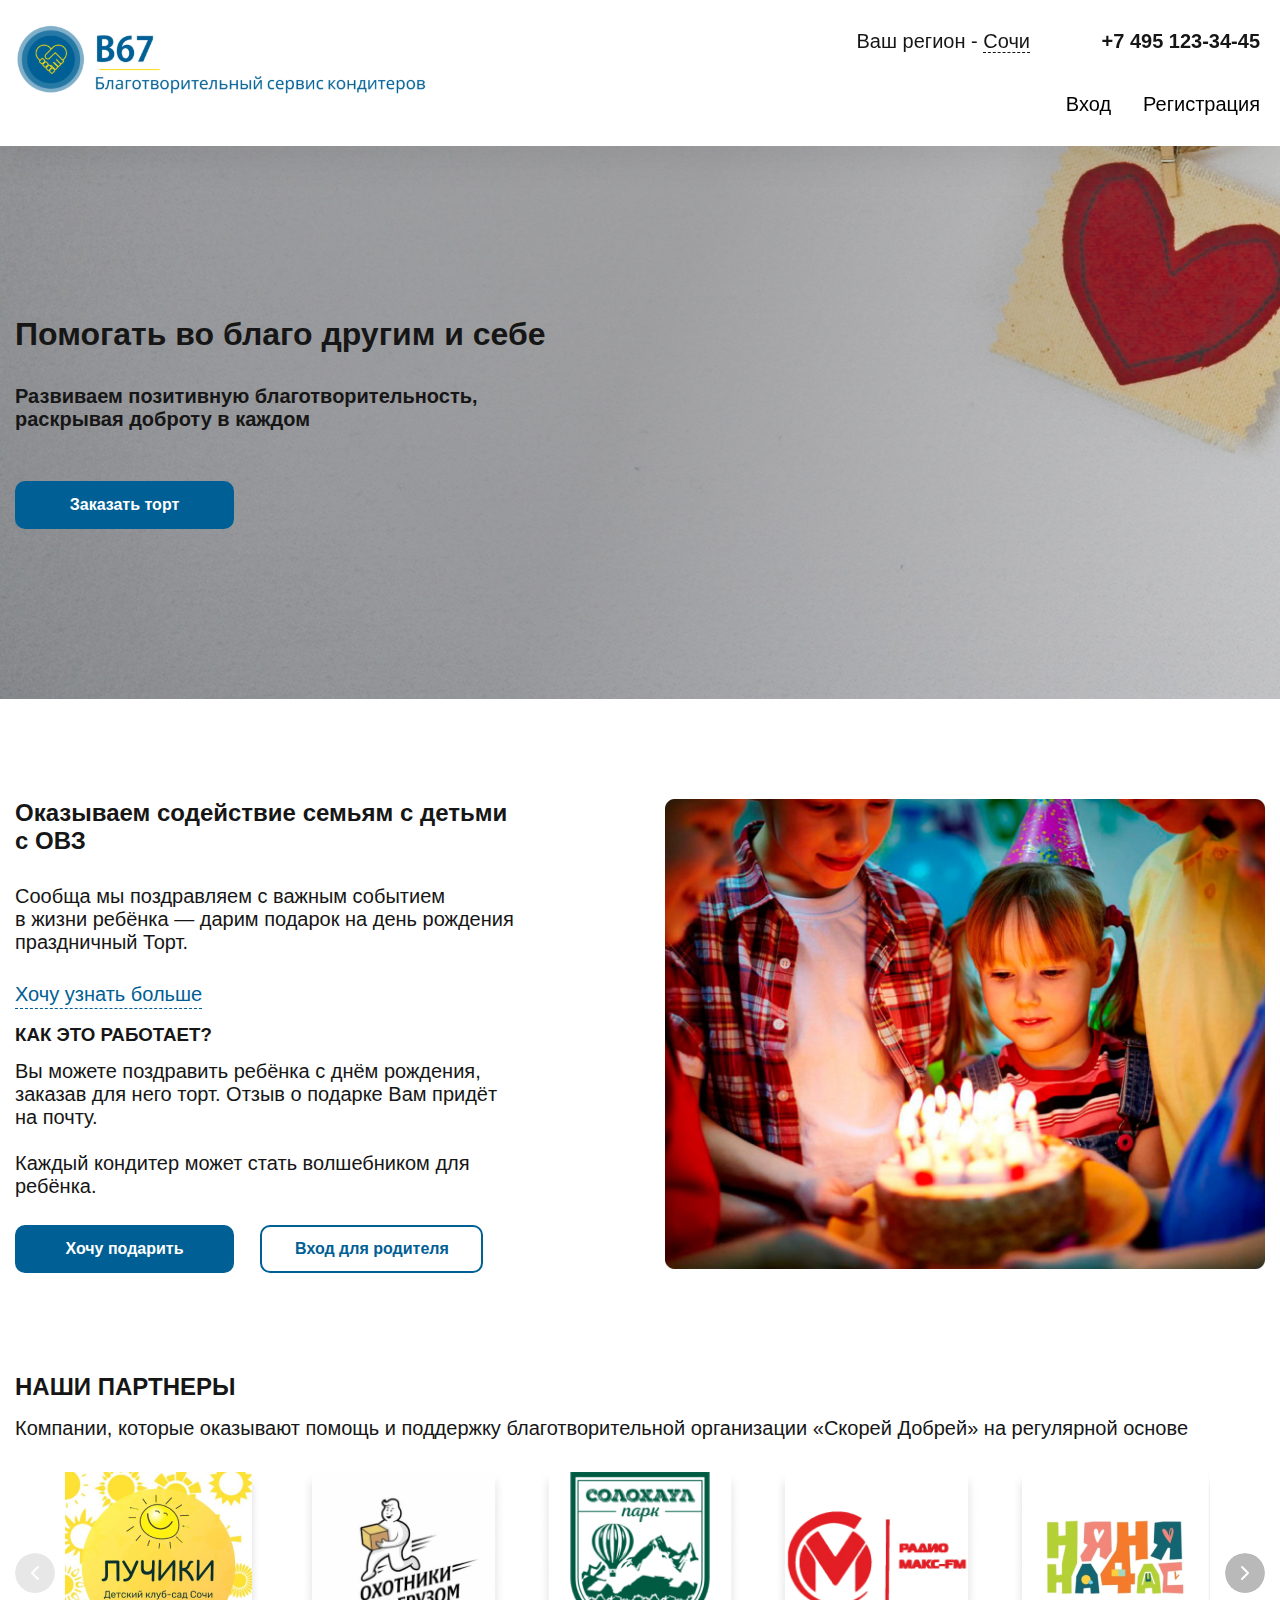
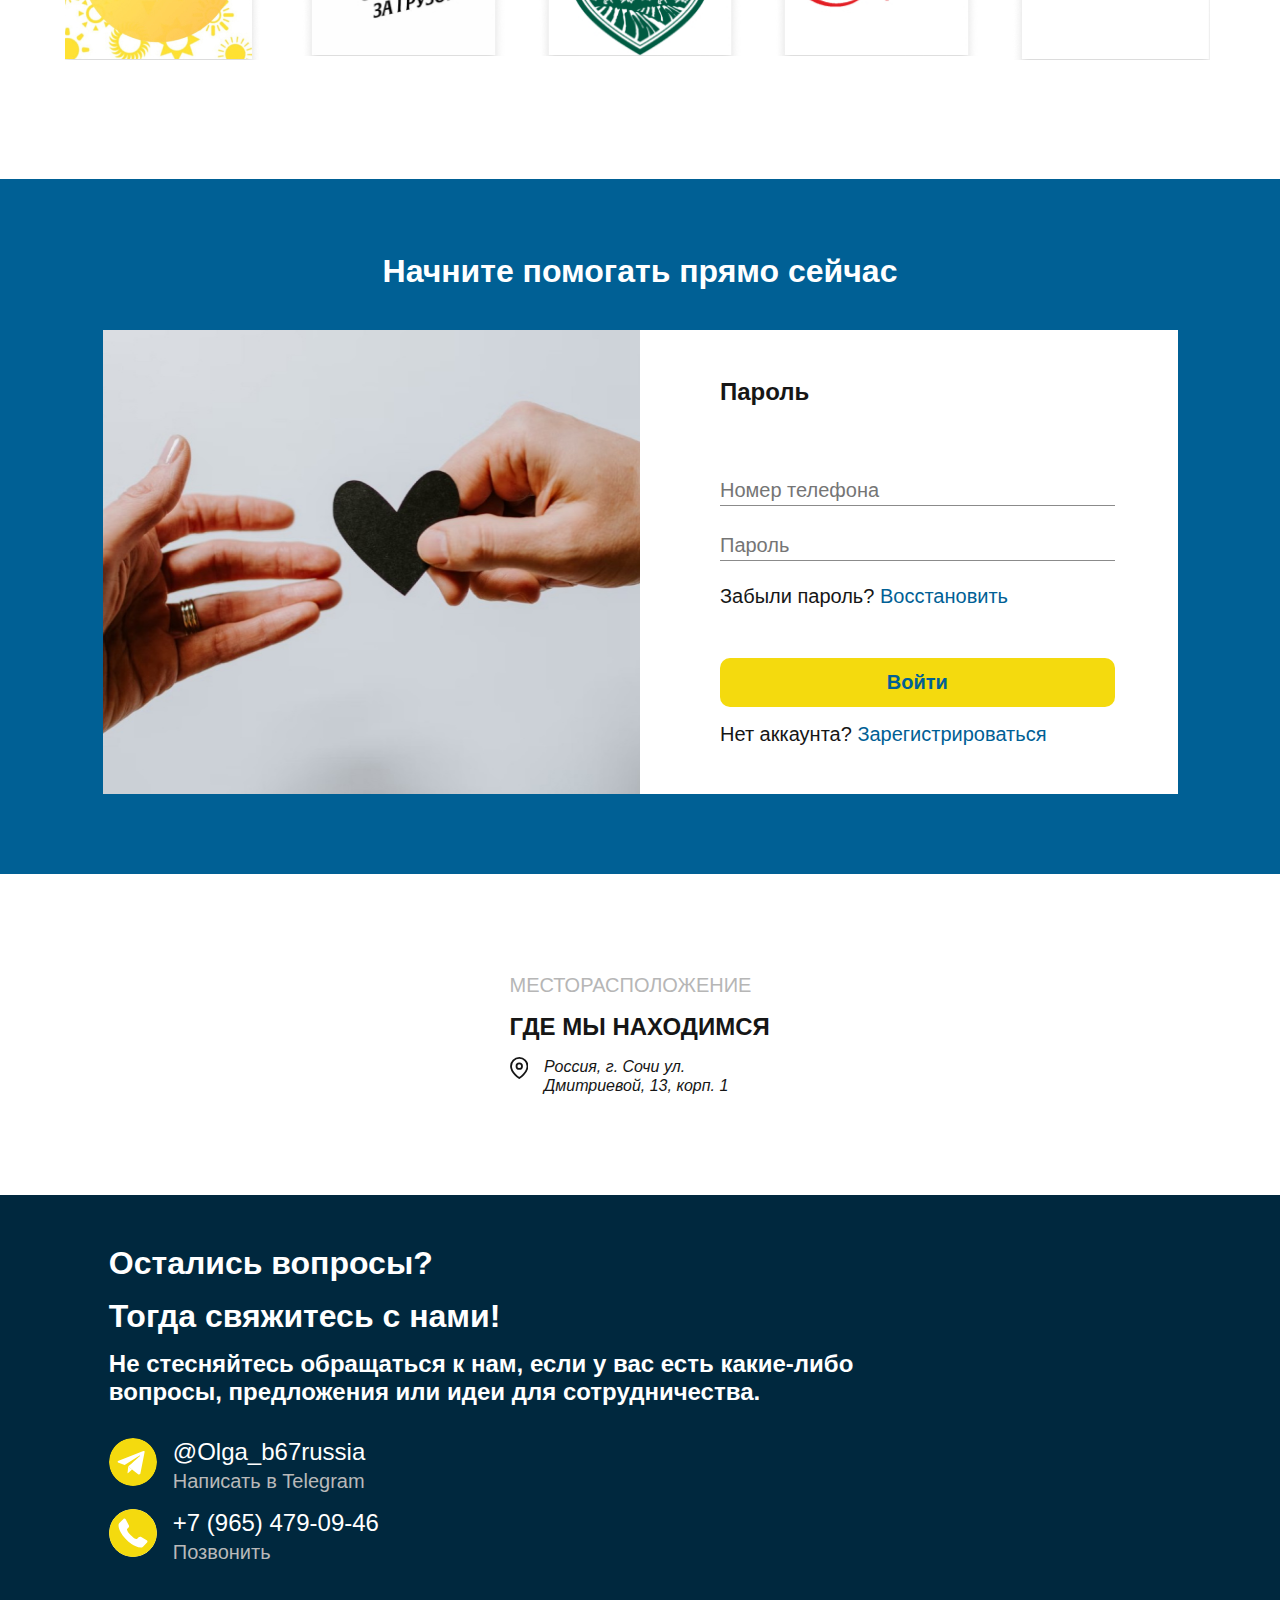
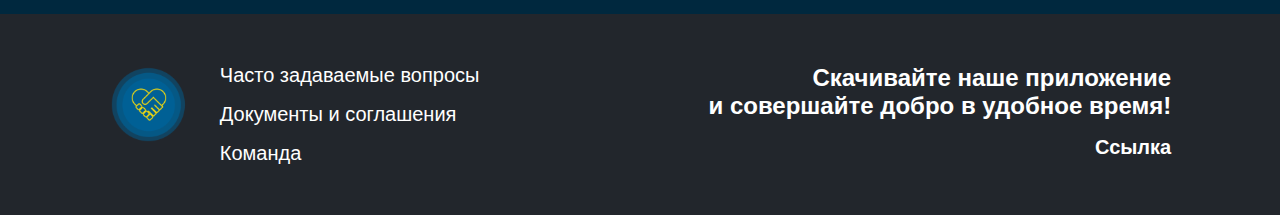
==== index.html @ f4bd29e3 "add" ====
<!DOCTYPE html>
<html lang="ru">

<head>
    <meta charset="UTF-8">
    <meta http-equiv="X-UA-Compatible" content="IE=edge">
    <meta name="viewport" content="width=device-width, initial-scale=1.0">
    <title>Благотворительный сервис кондитеров</title>
    <link rel="stylesheet" href="css/normalize.css">
    <link rel="stylesheet" href="libs/swiper-bundle.min.css">
    <link rel="stylesheet" href="css/style.css">
</head>

<body>
    <header class="header">
        <div class="container header__container">
            <a href="#" class="header__logo">
                <img src="img/Logo.svg" alt="" class="logo-img">
            </a>
            <div class="header__menu">
                <div class="header__info">
                    <button class="header__btn-region btn-reset header-btn-style">Ваш регион - <span
                            class="header__btn-region_sochi">Сочи</span></button>
                    <a href="tel:+74951233445" class="header__tel header-btn-style">+7 495 123-34-45</a>
                </div>
                <div class="header__regist">
                    <button class="header__btn-entrance btn-reset header-btn-style">Вход</button>
                    <button class="header__btn-regist btn-reset header-btn-style">Регистрация</button>
                </div>
            </div>
        </div>
    </header>
    <main class="main">
        <section class="hero">
            <div class="container hero__container">
                <h1 class="visually-hidden">Благотворительный сервис кондитеров</h1>
                <h2 class="hero__title">Помогать во&nbsp;благо другим и&nbsp;себе</h2>
                <p class="hero__descr">Развиваем позитивную благотворительность,
                    раскрывая доброту в&nbsp;каждом</p>
                <button class="hero__btn btn-reset">Заказать торт</button>
            </div>
        </section>
        <section class="project">
            <div class="container project__container">
                <div class="project__info">
                    <h2 class="project__title">
                        Оказываем содействие семьям с&nbsp;детьми с&nbsp;ОВЗ
                    </h2>
                    <p class="project__descr">Сообща мы&nbsp;поздравляем с&nbsp;важным событием
                        в&nbsp;жизни ребёнка&nbsp;&mdash; дарим подарок на&nbsp;день рождения
                        праздничный Торт.</p>
                    <a href="#" class="project__link">Хочу узнать больше</a>
                    <h3 class="project__subtitle">
                        КАК ЭТО РАБОТАЕТ?
                    </h3>
                    <p class="project__descr">Вы&nbsp;можете поздравить ребёнка с&nbsp;днём рождения,
                        заказав для него торт. Отзыв о&nbsp;подарке Вам придёт
                        на&nbsp;почту.<br> <br>
                        Каждый кондитер может стать волшебником
                        для ребёнка.</p>
                    <div class="project__btn">
                        <button class="project__btn-gift btn-reset">
                            Хочу подарить
                        </button>
                        <button class="project__btn-entrance btn-reset">
                            Вход для родителя
                        </button>
                    </div>
                </div>

                <div class="project__img">
                    <img src="img/project-img.jpg" alt="" class="project-img">
                </div>
            </div>
        </section>
        <section class="partners">
            <div class="container">
                <h2 class="partners__title">НАШИ ПАРТНЕРЫ</h2>
                <p class="partners__descr">Компании, которые оказывают помощь и&nbsp;поддержку благотворительной
                    организации &laquo;Скорей Добрей&raquo; на&nbsp;регулярной основе</p>
                <div class="partners-sliders">
                    <button class="partners-sliders__button-prev swiper-button-prev svg-btn-style btn-reset">
                        <svg class="partners-btn-svg" width="40" height="40" viewBox="0 0 40 40" fill="none"
                            xmlns="http://www.w3.org/2000/svg">
                            <circle cx="20" cy="20" r="20" fill="#B9B9B9" />
                            <path d="M23 26L17 20L23 14" stroke="white" stroke-width="2" stroke-linecap="round"
                                stroke-linejoin="round" />
                        </svg>
                    </button>
                    <button class="partners-sliders__button-next swiper-button-next svg-btn-style btn-reset">
                        <svg class="partners-btn-svg" width="40" height="40" viewBox="0 0 40 40" fill="none"
                            xmlns="http://www.w3.org/2000/svg">
                            <circle r="20" transform="matrix(-1 0 0 1 20 20)" fill="#B9B9B9" />
                            <path d="M17 26L23 20L17 14" fill="#B9B9B9" />
                            <path d="M17 26L23 20L17 14" stroke="white" stroke-width="2" stroke-linecap="round"
                                stroke-linejoin="round" />
                        </svg>
                    </button>


                    <div class="partners-swiper-container swiper-container">
                        <div class="partners__swipir-wrapper swiper-wrapper">
                            <a href="#" class="partners-swiper-slide swiper-slide">
                                <img src="img/partners-img-1.jpg" alt="Логотип"
                                    class="partners-swiper-slide__img">
                            </a>
                            <a href="#" class="partners-swiper-slide swiper-slide">
                                <img src="img/partners-img-2.jpg" alt="Логотип"
                                    class="partners-swiper-slide__img">
                            </a>
                            <a href="#" class="partners-swiper-slide swiper-slide">
                                <img src="img/partners-img-3.jpg" alt="Логотип"
                                    class="partners-swiper-slide__img">
                            </a>
                            <a href="#" class="partners-swiper-slide swiper-slide">
                                <img src="img/partners-img-4.jpg" alt="Логотип"
                                    class="partners-swiper-slide__img">
                            </a>
                            <a href="#" class="partners-swiper-slide swiper-slide">
                                <img src="img/partners-img-5.jpg" alt="Логотип"
                                    class="partners-swiper-slide__img">
                            </a>
                            <a href="#" class="partners-swiper-slide swiper-slide">
                                <img src="img/partners-img-6.jpg" alt="Логотип"
                                    class="partners-swiper-slide__img">
                            </a>
                            <a href="#" class="partners-swiper-slide swiper-slide">
                                <img src="img/partners-img-7.jpg" alt="Логотип"
                                    class="partners-swiper-slide__img">
                            </a>
                            <a href="#" class="partners-swiper-slide swiper-slide">
                                <img src="img/partners-img-8.jpg" alt="Логотип"
                                    class="partners-swiper-slide__img">
                            </a>
                            <a href="#" class="partners-swiper-slide swiper-slide">
                                <img src="img/partners-img-9.jpg" alt="Логотип"
                                    class="partners-swiper-slide__img">
                            </a>
                            <a href="#" class="partners-swiper-slide swiper-slide">
                                <img src="img/partners-img-10.jpg" alt="Логотип"
                                    class="partners-swiper-slide__img">
                            </a>
                            <a href="#" class="partners-swiper-slide swiper-slide">
                                <img src="img/partners-img-11.jpg" alt="Логотип"
                                    class="partners-swiper-slide__img">
                            </a>
                            <a href="#" class="partners-swiper-slide swiper-slide">
                                <img src="img/partners-img-12.jpg" alt="Логотип"
                                    class="partners-swiper-slide__img">
                            </a>
                            <a href="#" class="partners-swiper-slide swiper-slide">
                                <img src="img/partners-img-13.jpg" alt="Логотип"
                                    class="partners-swiper-slide__img">
                            </a>

                        </div>
                    </div>
                </div>
            </div>


        </section>
        <section class="entry-form">
            <div class="container entry-form__container">
                <h2 class="entry-form__title">
                    Начните помогать прямо сейчас
                </h2>
                <div class="entry-form__content">
                    <div class="entry-form__left">
                        <img src="img/entry-form-img.jpg" alt="" class="entry-form__img">
                    </div>
                    <div class="entry-form__right">
                        <div class="entry-form__right-content">
                            <h3 class="entry-form__subtitle">Пароль</h3>
                            <form action="" class="entry-form__regist">
                                <label class="entry-form__label">
                                    <input class="input-tel input-style" type="tel" name="phone"
                                        placeholder="Номер телефона">
                                </label>
                                <label class="entry-form__label">
                                    <input class="input-password input-style" type="password" name="password"
                                        placeholder="Пароль">
                                </label>
                            </form>
                            <div class="recover-password">Забыли пароль?
                                <a href="#" class="recover-password__link">Восстановить</a>
                            </div>
                            <button class="entry-form__btn btn-reset">Войти</button>
                            <div class="register-account">
                                Нет аккаунта? <a href="" class="register-account__link">Зарегистрироваться</a>
                            </div>
                        </div>
                    </div>

                </div>
            </div>
        </section>
        <section class="location">
            <div class="container">
                <div class="location__content">
                    <span class="location__subtitle">МЕСТОРАСПОЛОЖЕНИЕ</span>
                    <h2 class="location__title">
                        ГДЕ МЫ НАХОДИМСЯ
                    </h2>
                    <div class="location__descr flex">
                        <svg class="location__svg" width="20" height="24" viewBox="0 0 20 24" fill="none"
                            xmlns="http://www.w3.org/2000/svg">
                            <path
                                d="M19 10C19 17 10 23 10 23C10 23 1 17 1 10C1 7.61305 1.94821 5.32387 3.63604 3.63604C5.32387 1.94821 7.61305 1 10 1C12.3869 1 14.6761 1.94821 16.364 3.63604C18.0518 5.32387 19 7.61305 19 10Z"
                                stroke="#161616" stroke-width="2" stroke-linecap="round" stroke-linejoin="round" />
                            <path
                                d="M10 13C11.6569 13 13 11.6569 13 10C13 8.34315 11.6569 7 10 7C8.34315 7 7 8.34315 7 10C7 11.6569 8.34315 13 10 13Z"
                                stroke="#161616" stroke-width="2" stroke-linecap="round" stroke-linejoin="round" />
                        </svg>
                        <address class="location__address">
                            Россия, г. Сочи ул. Дмитриевой, 13, корп.&nbsp;1
                        </address>
                    </div>
                </div>
            </div>
        </section>

        <section class="faq">
            <div class="container faq__container">
                <div class="faq__top">
                    <h2 class="faq__title">Остались вопросы?</h2>
                    <h3 class="faq__subtitle">Тогда свяжитесь с нами!</h3>
                    <p class="faq__descr">
                        Не&nbsp;стесняйтесь обращаться к&nbsp;нам, если у&nbsp;вас есть какие-либо вопросы,
                        предложения или идеи для сотрудничества.
                    </p>
                    <div class="faq__messengers flex">
                        <a href="https://t.me/Olga_b67russia" class="faq__telegramm flex" target="_blank">
                            <span class="faq__telegramm-icon">
                                <svg width="48" height="48" viewBox="0 0 48 48" fill="none"
                                    xmlns="http://www.w3.org/2000/svg">
                                    <path
                                        d="M24 0C10.7451 0 0 10.7451 0 24C0 37.2549 10.7451 48 24 48C37.2549 48 48 37.2549 48 24C48 10.7451 37.2549 0 24 0Z"
                                        fill="#F4DA0E" />
                                    <path d="M35.6782 13.806L31.3914 35.419C31.3914 35.419 30.792 36.9179 29.1433 36.1984L19.2511 28.6144L15.6541 26.8759L9.59902 24.8374C9.59902
                                 24.8374 8.66977 24.5078 8.57977 23.7884C8.48977 23.0689 9.62902 22.6793 9.62902 22.6793L33.6995 13.2368C33.6995 13.2368 35.678 12.3675 35.678 
                                 13.8064" fill="white" />
                                    <path
                                        d="M18.4909 35.1755C18.4909 35.1755 18.2022 35.1485 17.8422 34.0092C17.4827 32.8701 15.6541 26.875 15.6541 26.875L30.1924 
                                17.6425C30.1924 17.6425 31.0319 17.1329 31.0019 17.6425C31.0019 17.6425 31.1517 17.7325 30.7019 18.1521C30.2524 18.572 19.2812 28.4339 19.2812 28.4339"
                                        fill="#F4DA0E" />
                                    <path
                                        d="M23.0438 31.5211L19.1312 35.0885C19.1312 35.0885 18.8252 35.3206 18.4907 35.1751L19.24 28.5488"
                                        fill="white" />
                                </svg>

                            </span>
                            <span class="faq__telegramm-info">
                                <span class="faq__telegramm-name">@Olga_b67russia</span>
                                <span class="faq__telegramm-write">Написать в Telegram</span>
                            </span>
                        </a>
                        <a href="tel:+79654790946" class="faq__phone flex">
                            <span class="faq__phone-icon">
                                <svg width="48" height="48" viewBox="0 0 48 48" fill="none"
                                    xmlns="http://www.w3.org/2000/svg">
                                    <circle cx="24" cy="24" r="24" fill="white" />
                                    <path
                                        d="M24 0C10.7452 0 0 10.7452 0 24C0 37.2548 10.7452 48 24 48C37.2548 48 48 37.2548 48 24C48 10.7452 37.2548 0 24 0ZM15.375
                                 9.5332C15.8695 9.50404 16.3164 9.7996 16.6553 10.3242L19.9365 16.5468C20.282 17.2842 20.0857 18.0737 19.5703 18.6006L18.0674 
                                 20.1035C17.9746 20.2306 17.9136 20.3738 17.9121 20.5312C18.4885 22.7622 20.2368 24.8201 21.7794 26.2353C23.3218 27.6505 24.9797 29.5666
                                  27.1318 30.0205C27.3978 30.0947 27.7237 30.1213 27.9141 29.9444L29.6602 28.166C30.2629 27.7092 31.1348 27.4878 31.7783 27.8614H31.8076L37.7284
                                   31.3565C38.5976 31.9012 38.6876 32.9542 38.0654 33.5948L33.9873 37.6406C33.3851 38.2582 32.585 38.4659 31.8077 38.4668C28.3698 38.3638 25.1214
                                    36.6764 22.4532 34.9424C18.0736 31.7563 14.0563 27.8046 11.5342 23.0303C10.5669 21.0283 9.43064 18.4739 9.53908 16.2393C9.54876 15.3987 9.7762
                                     14.5751 10.3682 14.0333L14.4463 9.95516C14.764 9.68484 15.0783 9.55072 15.375 9.5332Z"
                                        fill="#F4DA0E" />
                                </svg>

                            </span>
                            <span class="faq__phone-info">
                                <span class="faq__phone-number">+7 (965) 479-09-46</span>
                                <span class="faq__phone-call">Позвонить</span>
                            </span>
                        </a>
                    </div>
                </div>
            </div>
        </section>
    </main>
    <footer class="footer">
        <div class="container footer__container">
            <a href="#" class="footer__logo" tabindex="-1">
                <img src="img/footer-logo.svg" alt="" class="footer-logo">
            </a>
            <div class="footer__info">
                <a href="" class="footer__info-link">Часто задаваемые вопросы</a>
                <a href="" class="footer__info-link">Документы и&nbsp;соглашения</a>
                <a href="" class="footer__info-link">Команда</a>
            </div>
            <div class="application">
                <span class="application__text">Скачивайте наше приложение
                    и&nbsp;совершайте добро в&nbsp;удобное время!</span>
                <a href="help-child.html" class="application__link">Ссылка</a>
            </div>
        </div>
        
    </footer>


    <script src="libs/swiper-bundle.min.js"></script>
    <script src="libs/inputmask.min.js"></script>
    <script src="script.js"></script>
</body>

</html>
---- css/style.css ----
* {
    box-sizing: border-box;
}

*,
*::before,
*::after {
    box-sizing: inherit;
}

a {
    color: inherit;
    text-decoration: none;
}

img {
    max-width: 100%;
}

* {
    margin: 0;
    padding: 0;
}

.btn-reset {
    outline: none;
    padding: 0;
    border: none;
    background-color: transparent;
    cursor: pointer;
}

.list-reset {
    list-style: none;
    padding: 0;
    margin: 0;
}

.container {
    max-width: 1310px;
    padding: 0 15px;
    margin: 0 auto;
}

.flex {
    display: flex;
}

@font-face {
    font-family: "RobotoRegular";
    src: local("Roboto-Regular"), url(../fonts/Roboto-Regular.woff) format("woff");
    font-weight: 400;
    font-style: normal;
    font-display: swap;
}

@font-face {
    font-family: "RobotoBold";
    src: local("Roboto-Bold"), url(../fonts/Roboto-Bold.woff) format("woff");
    font-weight: 700;
    font-style: normal;
    font-display: swap;
}

body {
    font-family: "Roboto", sans-serif;
    font-weight: 400;
    
}

/* header */
.header {
    width: 100%;
    position: fixed;
    background-color: #fff;
    z-index: 2;
    box-shadow: 0px 4px 40px rgba(22, 22, 22, 0.1);
}

.header__container {
    
    display: flex;
    justify-content: space-between;
    padding-top: 25px;
    padding-bottom: 25px;
    
}

.header__menu {
    color: #161616;
    font-weight: 400;
    font-size: 20px
}

.header__btn-region {
    color: #161616;
    margin-right: 56px;
}

.header-btn-style {
    border-radius: 10px;
    padding: 5px;
    transition: color .2s ease-in, background-color .2s ease-in;
}

.header-btn-style:focus-visible {
    color: #006095;
    outline: 1px solid #006095;
    outline-offset: 3px;
}

.header-btn-style:hover {
    color: #006095;
}

.header-btn-style:active {
    background-color: #006095;
    color: #fff;
}

.header__btn-region_sochi {
    border-bottom: 1px dashed #161616;
}

.header__info {
    margin-bottom: 30px;
}

.header__tel {
    color: #161616;
    font-weight: 700;
    
}

.header__regist {
    display: flex;
    justify-content: end;
}

.header__btn-entrance {
    margin-right: 22px;
}

/* hero */
.hero {
    background-image: url(../img/hero-img.jpg);
    background-repeat: no-repeat;
    background-size: cover;
    padding-top: 146px;
}

.visually-hidden {
    position: absolute;
    clip: rect(0 0 0 0);
    padding: 0;
    border: 0;
    height: 1px;
    width: 1px;
    overflow: hidden;
}

.hero__container {
    padding-top: 170px;
    padding-bottom: 170px;
    color: #fff;
}

.hero__title {
    font-weight: 700;
    font-size: 32px;
    color: #161616;
    margin-bottom: 32px;
}

.hero__descr {
    max-width: 465px;
    font-weight: 700;
    font-size: 20px;
    line-height: 23px;
    color: #161616;
    margin-bottom: 50px;
}

.hero__btn {
    color: inherit;
    font-weight: 700;
    font-size: 16px;
    background: #006095;
    border-radius: 10px;
    width: 219px;
    padding: 15px 0;
    transition: background-color .2s ease-in, border .2s ease-in, color .2s ease-in;
}

.hero__btn:focus-visible {
    border: 2px solid #fff;
}

.hero__btn:hover {
    background-color: #00283E;
}

.hero__btn:active {
    background-color: #fff;
    color: #006095;
}

/* project */
.project__container {
    display: flex;
    justify-content: space-between;
    padding-top: 100px;
    padding-bottom: 100px;
}

.project__info {
    width: 45%;
    display: flex;
    flex-direction: column;
    align-items: flex-start;
    justify-content: space-between;
    color: #161616;
}

.project__title {   
    font-weight: 700;
    font-size: 24px;
    color: #161616;
    margin-bottom: 16px;
}

.project__descr {
    max-width: 500px;
    font-size: 20px;
    line-height: 23px;
    font-weight: 400;
    color: #161616;
    margin-bottom: 12px;
}

.project__link {
    font-weight: 400;
    font-size: 20px;  
    color: #006095; 
    line-height: 28px;
    border-bottom: 1px dashed #006095;
    outline: none;
    transition: color .2s ease-in, font-size .2s ease-in, background-color .2s ease-in;
}

.project__link:focus-visible {
    border: 1px solid #006095;
}

.project__link:hover {
    font-size: 30px;
}

.project__link:active {
    background-color: #006095;
    color: #fff;
}

.project__btn-gift {
    color: #fff;
    font-weight: 700;
    font-size: 16px;
    background: #006095;
    border-radius: 10px;
    width: 219px;
    padding: 15px 0;
    margin-right: 22px;
    transition: background-color .2s ease-in, outline .2s ease-in, color .2s ease-in, padding .2s ease-in;
}

.project__btn-gift:focus-visible {
    background-color: #fff;
    color: #006095;
    outline: 2px solid #006095;
}

.project__btn-gift:hover {
    background-color: #fff;
    color: #006095;
    padding: 13px 0;
    outline: 2px solid #006095;

}

.project__btn-gift:active {
    background-color: #00283E;
    color: #fff;
}

.project__btn-entrance {
    color: #006095;
    font-size: 16px;
    font-weight: 700;
    border: 2px solid #006095;
    border-radius: 10px;
    width: 219px;
    padding: 13px 0;
    transition: background-color .2s ease-in, color .2s ease-in;
}

.project__btn-entrance:focus-visible {
    background-color: #006095;
    color: #fff;
}

.project__btn-entrance:hover {
    background-color: #006095;
    color: #fff;
}

.project__btn-entrance:active {
    background-color: #00283E;
}

.project__img {
    width: 48%;
    object-fit: cover;
}

/* partners */
.partners__title {
    font-weight: 700;
    font-size: 24px;
    color: #161616;
    margin-bottom: 16px;
}

.partners__descr {
    font-weight: 400;
    font-size: 20px;
    color: #161616;
    margin-bottom: 32px;
}

.partners-sliders {
    position: relative;
    margin-bottom: 100px;
}

.partners-swiper-container {
    margin: 0 auto;
    padding: 0 15px;
    width: 92%;
}

.partners-sliders__button-prev {
    top: 50%;
    left: 0;
    width: 40px;
    height: 40px;
}

.svg-btn-style svg {
    border-radius: 100%;
    transition: border-color .3s ease-in-out, fill .3s ease-in-out;
}

.svg-btn-style:focus-visible {
    border-radius: 100%;
    border: 2px solid #006095;
}

.partners-btn-svg:hover circle,
.partners-btn-svg:hover path {
    fill: #006095;
}

.partners-btn-svg:active circle,
.partners-btn-svg:active path {
    fill: #00283E;
}

.partners-sliders__button-next {
    top: 50%;
    right: 0;
    width: 40px;
    height: 40px;
}

.partners-btn-svg {
    width: 100%;
}

/* entry-form */
.entry-form {
    background-color: #006095;
}

.entry-form__container {
    padding-top: 74px;
    padding-bottom: 80px;
}

.entry-form__title {
    text-align: center;
    font-weight: 700;
    font-size: 32px;
    color: #fff;
    margin-bottom: 40px;
}

.entry-form__content {
    display: flex;
    justify-content: center;
  
}

.entry-form__left {
    width: 43%;
    object-fit: cover;
}

.entry-form__img {
    height: 100%;
}

.entry-form__right {
    width: 43%;
    background-color: #fff;   
}

.entry-form__right-content {
    display: flex;
    flex-direction: column;
    
    justify-content: space-between;
    padding: 48px 63px 48px 80px;
}

.entry-form__subtitle {
    font-weight: 700;
    font-size: 24px;
    color: #161616;
    margin-bottom: 70px;
}

.entry-form__regist {
    display: flex;
    flex-direction: column;
}

.entry-form__label {
    margin-bottom: 24px;
}

.input-style {
    width: 100%;
    border: none;
    outline: none;
    font-weight: 400;
    font-size: 20px;
    line-height: 150%;
    color: #888;
    border-bottom: 1px solid #8B8B8B;
    transition: background-color .2s ease-in;
}

.input-style:focus-visible {
    background-color: #ececec;
}

.input-style:hover {
    background-color: #ececec;
}


.recover-password {
    margin-bottom: 50px;
    font-weight: 400;
    font-size: 20px;
    color: #161616;
    line-height: 23px;
}

.entry-form__btn {
    width: 100%;
    margin-bottom: 16px;
    font-weight: 700;
    font-size: 20px;
    color: #006095;
    background: #F4DA0E;
    border-radius: 10px;
    padding: 13px 0;
    transition: background-color .2s ease-in, outline .2s ease-in, color .2s ease-in;
}

.entry-form__btn:focus-visible {
    outline: 2px solid #006095;
}

.entry-form__btn:hover {
    background-color: #006095;
    color: #fff;
}

.entry-form__btn:active {
    background-color: #00283E;
    color: #fff;
}

.register-account {
    font-weight: 400;
    font-size: 20px;
    color: #161616;
}

.recover-password__link {
    color: #006095;
    outline: none;
    transition: border-bottom 2s ease-in, outline .2s ease-in, color .2s ease-in;
}

.recover-password__link:focus-visible {
    outline: 1px solid #006095;
}

.recover-password__link:hover {
    border-bottom: 1px solid #006095;
    
}

.recover-password__link:active {
    color: #00283E;
    border-bottom: 1px solid #00283E;
}

.register-account__link {
    color: #006095;
    transition: border-bottom .2s ease-in, outline .2s ease-in, color .2s ease-in;
}

.register-account__link:focus-visible {
    outline: 1px solid #006095;
}

.register-account__link:hover {
    border-bottom: 1px solid #006095;
}

.register-account__link:active {
    color: #00283E;
    border-bottom: 1px solid #00283E;
}

/* location */

.location__content {
    max-width: 261px;
    margin: 0 auto;
    padding-top: 100px;
    padding-bottom: 100px;

}

.location__subtitle {
    display: block;
    font-weight: 400;
    font-size: 20px;
    line-height: 23px;    
    color: #B6B6B6;
    margin-bottom: 16px;
    
}

.location__title {
    font-weight: 700;
    font-size: 24px;
    color: #161616;
    margin-bottom: 16px;
}

.location__address {
    font-size: 16px;
    line-height: 19px;
    color: #161616;
}

.location__svg {
    width: 27px;
    height: 22px;
    margin-right: 16px;
}

/* faq */
.faq {
    background: #00283E;
}

.faq__container {
    width: 83%;
    padding-top: 50px;
    padding-bottom: 50px;
    display: flex;
    flex-direction: column;
    color: #fff;
}

.faq__title {
    font-weight: 700;
    font-size: 32px; 
}

.faq__title {
    font-weight: 700;
    font-size: 32px;
    margin-bottom: 16px;
}

.faq__subtitle {
    font-weight: 700;
    font-size: 32px;
    margin-bottom: 16px;
}

.faq__descr {
    max-width: 832px;
    font-weight: 700;
    font-size: 24px;
    line-height: 28px;
    margin-bottom: 32px;
}

.faq__messengers {
    flex-direction: column;
    max-width: 275px;
    
}

.faq__telegramm {
    margin-bottom: 16px;
}

.faq__telegramm svg {
    border-radius: 100%;
}

.faq__telegramm-icon {
    margin-right: 16px;   
}

.faq__telegramm:hover svg {
    opacity: 0.5;
}

.faq__telegramm:active svg {
    border: 2px solid #fff;
}

.faq__phone-icon {
    margin-right: 16px;
}

.faq__telegramm-name {
    display: block;
    font-size: 24px;
    line-height: 28px;
    font-weight: 400;
    margin-bottom: 4px;
}

.faq__telegramm-write {
    font-size: 20px;
    line-height: 23px;
    color: #B9B9B9;
}

.faq__phone svg {
    border-radius: 100%;
}

.faq__phone:hover svg {
    opacity: 0.5;
}

.faq__phone:active svg {
    border: 2px solid #fff;
}

.faq__phone-number {
    display: block;
    font-size: 24px;
    line-height: 28px;
    color: #FFFFFF;
    margin-bottom: 4px;
}

.faq__phone-call {
    font-size: 20px;
    line-height: 23px;
    color: #B9B9B9;
}
/* footer */
.footer {
    background: #22262C;
}

.footer__container {
    width: 83%;
    padding-top: 50px;
    padding-bottom: 50px;
    display: flex;  
    color: #fff;
}

.footer__logo {
    margin-right: 30px;
}

.application {
    max-width: 470px;
    margin-left: auto; 
    text-align: right;
}

.footer__info {
    max-width: 270px;
    font-size: 20px;
}

.footer__info-link {
    outline: none;
    transition: color .2s ease-in, border-color .2s ease-in, border .2s  ease-in;
}

.footer__info-link:not(:last-child) {
    display: block;
    margin-bottom: 16px;
}

.footer__info-link:focus-visible {
    outline: 1px solid #fff;
}

.footer__info-link:hover {
    border-bottom: 1px solid #fff;
}

.footer__info-link:active {
    color: #006095;
    border-color: #006095;
}

.application__text {
    display: block;
    font-weight: 700;
    font-size: 24px;
    margin-bottom: 16px;
}

.application__link {
    font-weight: 700;
    font-size: 20px;
}

.application__link:hover {
    font-size: 30px;
}

.application__link:active {
    color: #006095;
}
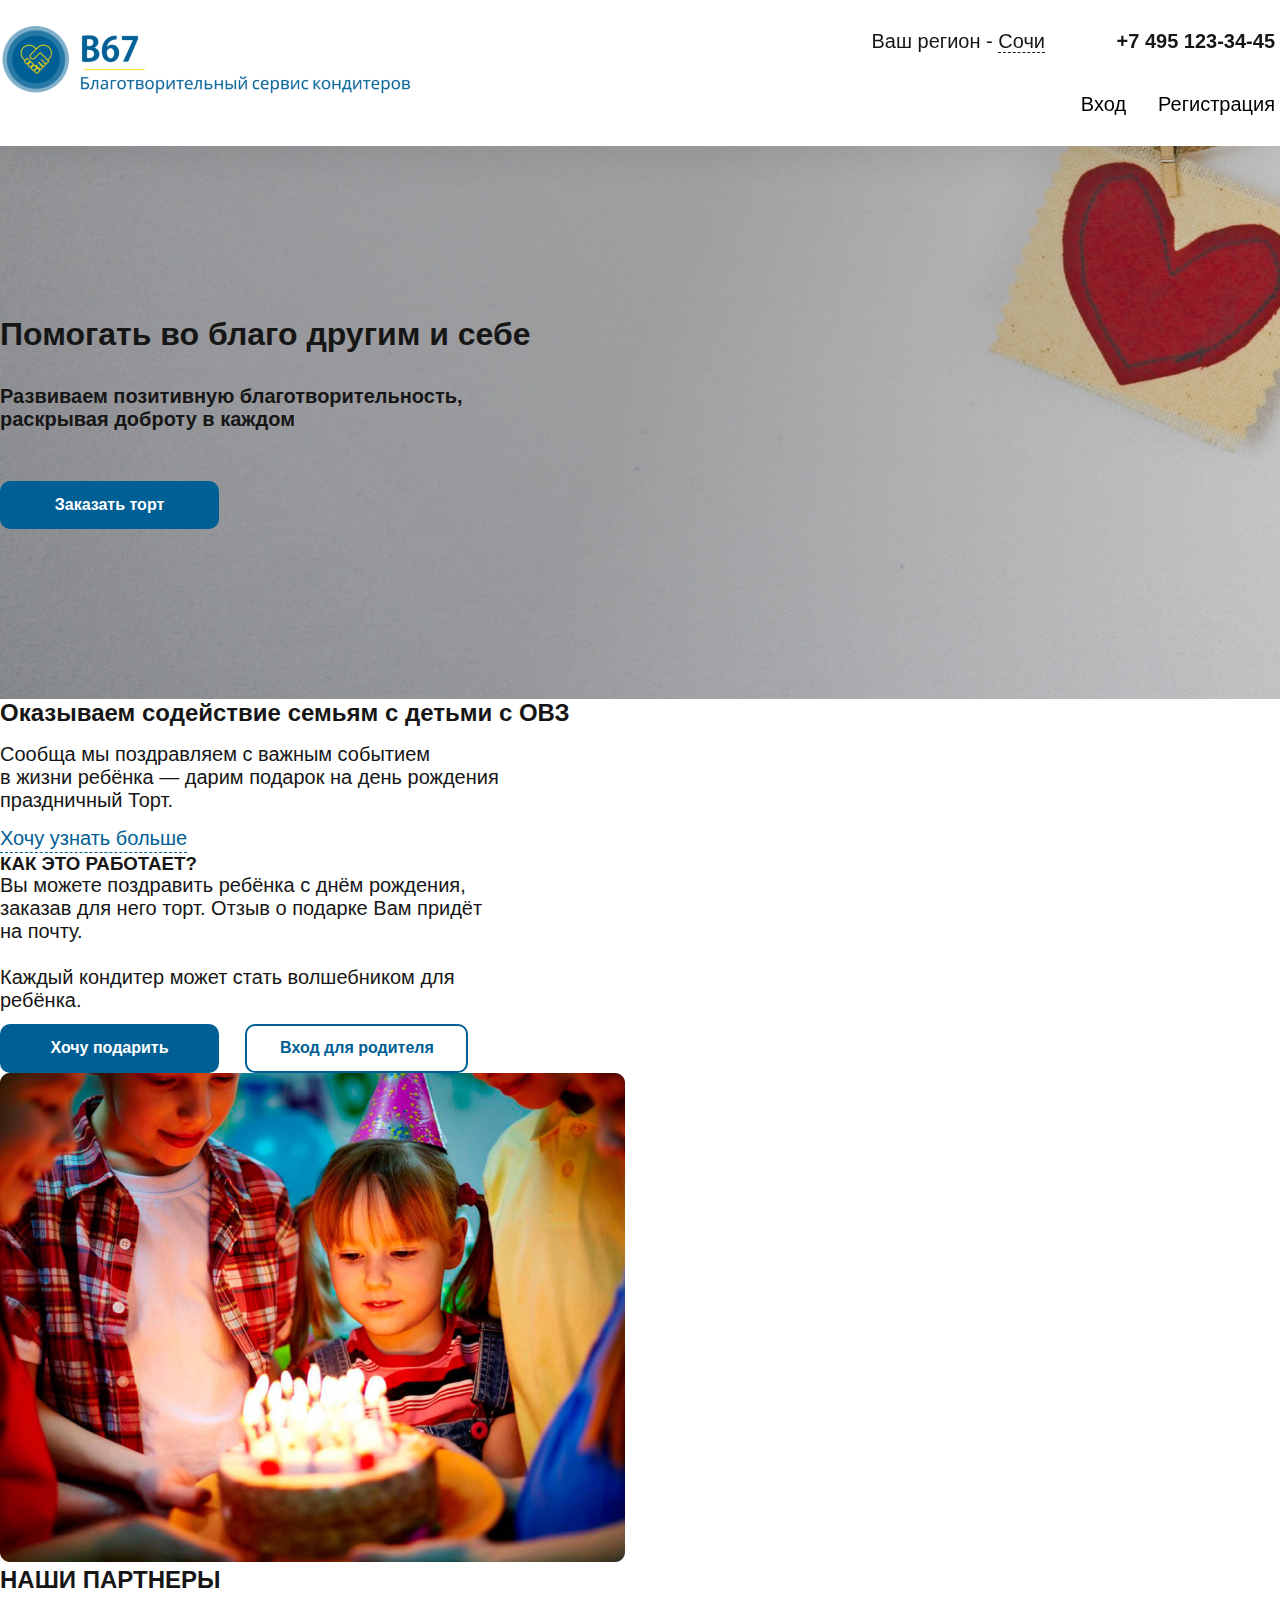
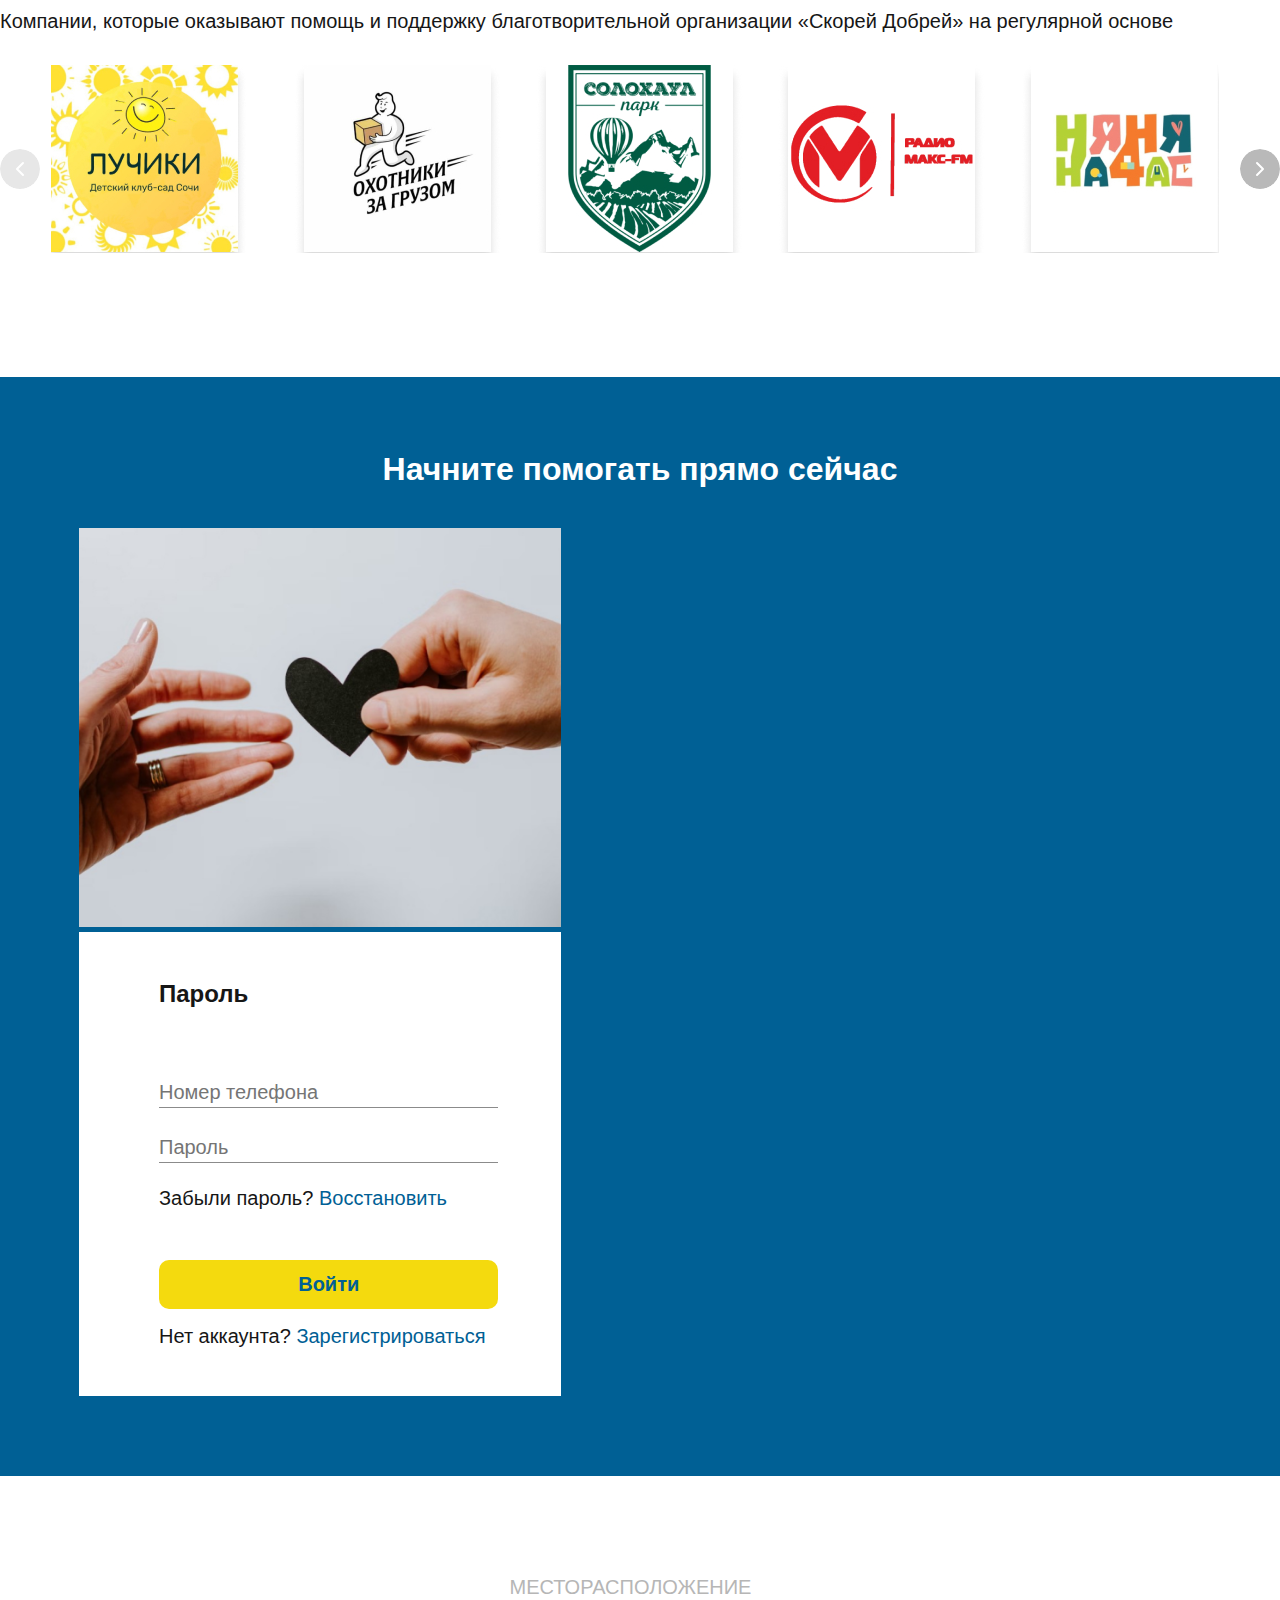
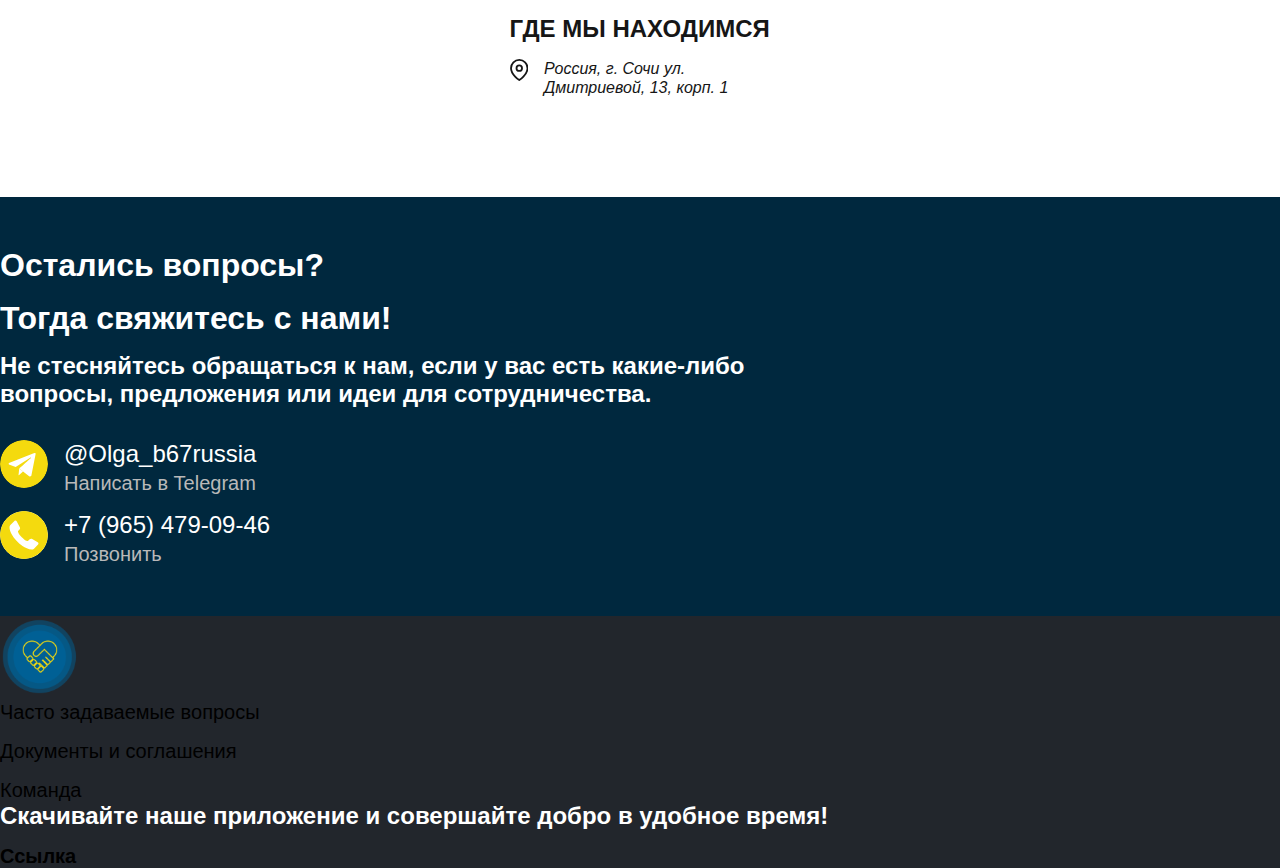
==== commit f735dd72: "add" ====
--- a/index.html
+++ b/index.html
@@ -9,6 +9,7 @@
     <link rel="stylesheet" href="css/normalize.css">
     <link rel="stylesheet" href="libs/swiper-bundle.min.css">
     <link rel="stylesheet" href="css/style.css">
+    <link href="https://cdn.jsdelivr.net/npm/bootstrap@5.2.2/dist/css/bootstrap.min.css" rel="stylesheet" integrity="sha384-Zenh87qX5JnK2Jl0vWa8Ck2rdkQ2Bzep5IDxbcnCeuOxjzrPF/et3URy9Bv1WTRi" crossorigin="anonymous">
 </head>
 
 <body>
@@ -41,35 +42,40 @@
             </div>
         </section>
         <section class="project">
-            <div class="container project__container">
-                <div class="project__info">
-                    <h2 class="project__title">
-                        Оказываем содействие семьям с&nbsp;детьми с&nbsp;ОВЗ
-                    </h2>
-                    <p class="project__descr">Сообща мы&nbsp;поздравляем с&nbsp;важным событием
-                        в&nbsp;жизни ребёнка&nbsp;&mdash; дарим подарок на&nbsp;день рождения
-                        праздничный Торт.</p>
-                    <a href="#" class="project__link">Хочу узнать больше</a>
-                    <h3 class="project__subtitle">
-                        КАК ЭТО РАБОТАЕТ?
-                    </h3>
-                    <p class="project__descr">Вы&nbsp;можете поздравить ребёнка с&nbsp;днём рождения,
-                        заказав для него торт. Отзыв о&nbsp;подарке Вам придёт
-                        на&nbsp;почту.<br> <br>
-                        Каждый кондитер может стать волшебником
-                        для ребёнка.</p>
-                    <div class="project__btn">
-                        <button class="project__btn-gift btn-reset">
-                            Хочу подарить
-                        </button>
-                        <button class="project__btn-entrance btn-reset">
-                            Вход для родителя
-                        </button>
-                    </div>
-                </div>
-
-                <div class="project__img">
-                    <img src="img/project-img.jpg" alt="" class="project-img">
+            <div class="container">
+                <div class="row justify-content-between">
+                    <div class="col-lg-6 col-sm-12">
+                        <div class="project__info w-100">
+                            <h2 class="project__title">
+                                Оказываем содействие семьям с&nbsp;детьми с&nbsp;ОВЗ
+                            </h2>
+                            <p class="project__descr">Сообща мы&nbsp;поздравляем с&nbsp;важным событием
+                                в&nbsp;жизни ребёнка&nbsp;&mdash; дарим подарок на&nbsp;день рождения
+                                праздничный Торт.</p>
+                            <a href="#" class="project__link">Хочу узнать больше</a>
+                            <h3 class="project__subtitle">
+                                КАК ЭТО РАБОТАЕТ?
+                            </h3>
+                            <p class="project__descr">Вы&nbsp;можете поздравить ребёнка с&nbsp;днём рождения,
+                                заказав для него торт. Отзыв о&nbsp;подарке Вам придёт
+                                на&nbsp;почту.<br> <br>
+                                Каждый кондитер может стать волшебником
+                                для ребёнка.</p>
+                            <div class="project__btn">
+                                <button class="project__btn-gift btn-reset">
+                                    Хочу подарить
+                                </button>
+                                <button class="project__btn-entrance btn-reset">
+                                    Вход для родителя
+                                </button>
+                            </div>
+                        </div>
+                    </div>
+                    <div class="col-lg-6 col-sm-12">
+                        <div class="project__img w-100">
+                            <img src="img/project-img.jpg" alt="" class="project-img">
+                        </div>
+                    </div>
                 </div>
             </div>
         </section>
@@ -162,35 +168,43 @@
         </section>
         <section class="entry-form">
             <div class="container entry-form__container">
+                
                 <h2 class="entry-form__title">
                     Начните помогать прямо сейчас
                 </h2>
                 <div class="entry-form__content">
-                    <div class="entry-form__left">
-                        <img src="img/entry-form-img.jpg" alt="" class="entry-form__img">
-                    </div>
-                    <div class="entry-form__right">
-                        <div class="entry-form__right-content">
-                            <h3 class="entry-form__subtitle">Пароль</h3>
-                            <form action="" class="entry-form__regist">
-                                <label class="entry-form__label">
-                                    <input class="input-tel input-style" type="tel" name="phone"
-                                        placeholder="Номер телефона">
-                                </label>
-                                <label class="entry-form__label">
-                                    <input class="input-password input-style" type="password" name="password"
-                                        placeholder="Пароль">
-                                </label>
-                            </form>
-                            <div class="recover-password">Забыли пароль?
-                                <a href="#" class="recover-password__link">Восстановить</a>
+                    <div class="row g-0">
+                        <div class="col-sm-12 col-lg-6">
+                            <div class="entry-form__left w-100 h-100">
+                                <img src="img/entry-form-img.jpg" alt="" class="entry-form__img">
                             </div>
-                            <button class="entry-form__btn btn-reset">Войти</button>
-                            <div class="register-account">
-                                Нет аккаунта? <a href="" class="register-account__link">Зарегистрироваться</a>
+                        </div>
+                        <div class="col-sm-12 col-lg-6">
+                            <div class="entry-form__right w-100 h-100">
+                                <div class="entry-form__right-content">
+                                    <h3 class="entry-form__subtitle">Пароль</h3>
+                                    <form action="" class="entry-form__regist">
+                                        <label class="entry-form__label">
+                                            <input class="input-tel input-style" type="tel" name="phone"
+                                                placeholder="Номер телефона">
+                                        </label>
+                                        <label class="entry-form__label">
+                                            <input class="input-password input-style" type="password" name="password"
+                                                placeholder="Пароль">
+                                        </label>
+                                    </form>
+                                    <div class="recover-password">Забыли пароль?
+                                        <a href="#" class="recover-password__link">Восстановить</a>
+                                    </div>
+                                    <button class="entry-form__btn btn-reset">Войти</button>
+                                    <div class="register-account">
+                                        Нет аккаунта? <a href="" class="register-account__link">Зарегистрироваться</a>
+                                    </div>
+                                </div>
                             </div>
                         </div>
                     </div>
+                    
 
                 </div>
             </div>
@@ -283,20 +297,37 @@
         </section>
     </main>
     <footer class="footer">
-        <div class="container footer__container">
-            <a href="#" class="footer__logo" tabindex="-1">
-                <img src="img/footer-logo.svg" alt="" class="footer-logo">
-            </a>
-            <div class="footer__info">
-                <a href="" class="footer__info-link">Часто задаваемые вопросы</a>
-                <a href="" class="footer__info-link">Документы и&nbsp;соглашения</a>
-                <a href="" class="footer__info-link">Команда</a>
-            </div>
-            <div class="application">
-                <span class="application__text">Скачивайте наше приложение
-                    и&nbsp;совершайте добро в&nbsp;удобное время!</span>
-                <a href="help-child.html" class="application__link">Ссылка</a>
-            </div>
+        <div class="container">
+            <div class="row justify-content-between">
+                <div class="col-sm-12 col-lg-6">
+                    <div class="row">
+                        <div class="col-sm-12 col-lg-3">
+                            <a href="#" class="footer__logo" tabindex="-1">
+                                <img src="img/footer-logo.svg" alt="" class="footer-logo">
+                            </a>
+                        </div>
+                        <div class="col-sm-12 col-lg">
+                            <div class="footer__info">
+                                <a href="" class="footer__info-link">Часто задаваемые вопросы</a>
+                                <a href="" class="footer__info-link">Документы и&nbsp;соглашения</a>
+                                <a href="" class="footer__info-link">Команда</a>
+                            </div>
+                        </div>
+                        
+                        
+                    </div>
+                    
+                </div>
+                <div class="col-sm-12 col-lg-6">
+                    <div class="application">
+                        <span class="application__text">Скачивайте наше приложение
+                            и&nbsp;совершайте добро в&nbsp;удобное время!</span>
+                        <a href="help-child.html" class="application__link">Ссылка</a>
+                    </div>
+                </div>
+            </div>
+            
+            
         </div>
         
     </footer>
--- a/css/style.css
+++ b/css/style.css
@@ -36,11 +36,11 @@
     margin: 0;
 }
 
-.container {
+/* .container {
     max-width: 1310px;
     padding: 0 15px;
     margin: 0 auto;
-}
+} */
 
 .flex {
     display: flex;
@@ -317,10 +317,10 @@
     background-color: #00283E;
 }
 
-.project__img {
+/* .project__img {
     width: 48%;
     object-fit: cover;
-}
+} */
 
 /* partners */
 .partners__title {
@@ -699,23 +699,23 @@
     background: #22262C;
 }
 
-.footer__container {
+/* .footer__container {
     width: 83%;
     padding-top: 50px;
     padding-bottom: 50px;
     display: flex;  
     color: #fff;
-}
-
-.footer__logo {
+} */
+
+/* .footer__logo {
     margin-right: 30px;
-}
-
-.application {
+} */
+
+/* .application {
     max-width: 470px;
     margin-left: auto; 
     text-align: right;
-}
+} */
 
 .footer__info {
     max-width: 270px;
@@ -750,6 +750,7 @@
     font-weight: 700;
     font-size: 24px;
     margin-bottom: 16px;
+    color: #fff;
 }
 
 .application__link {
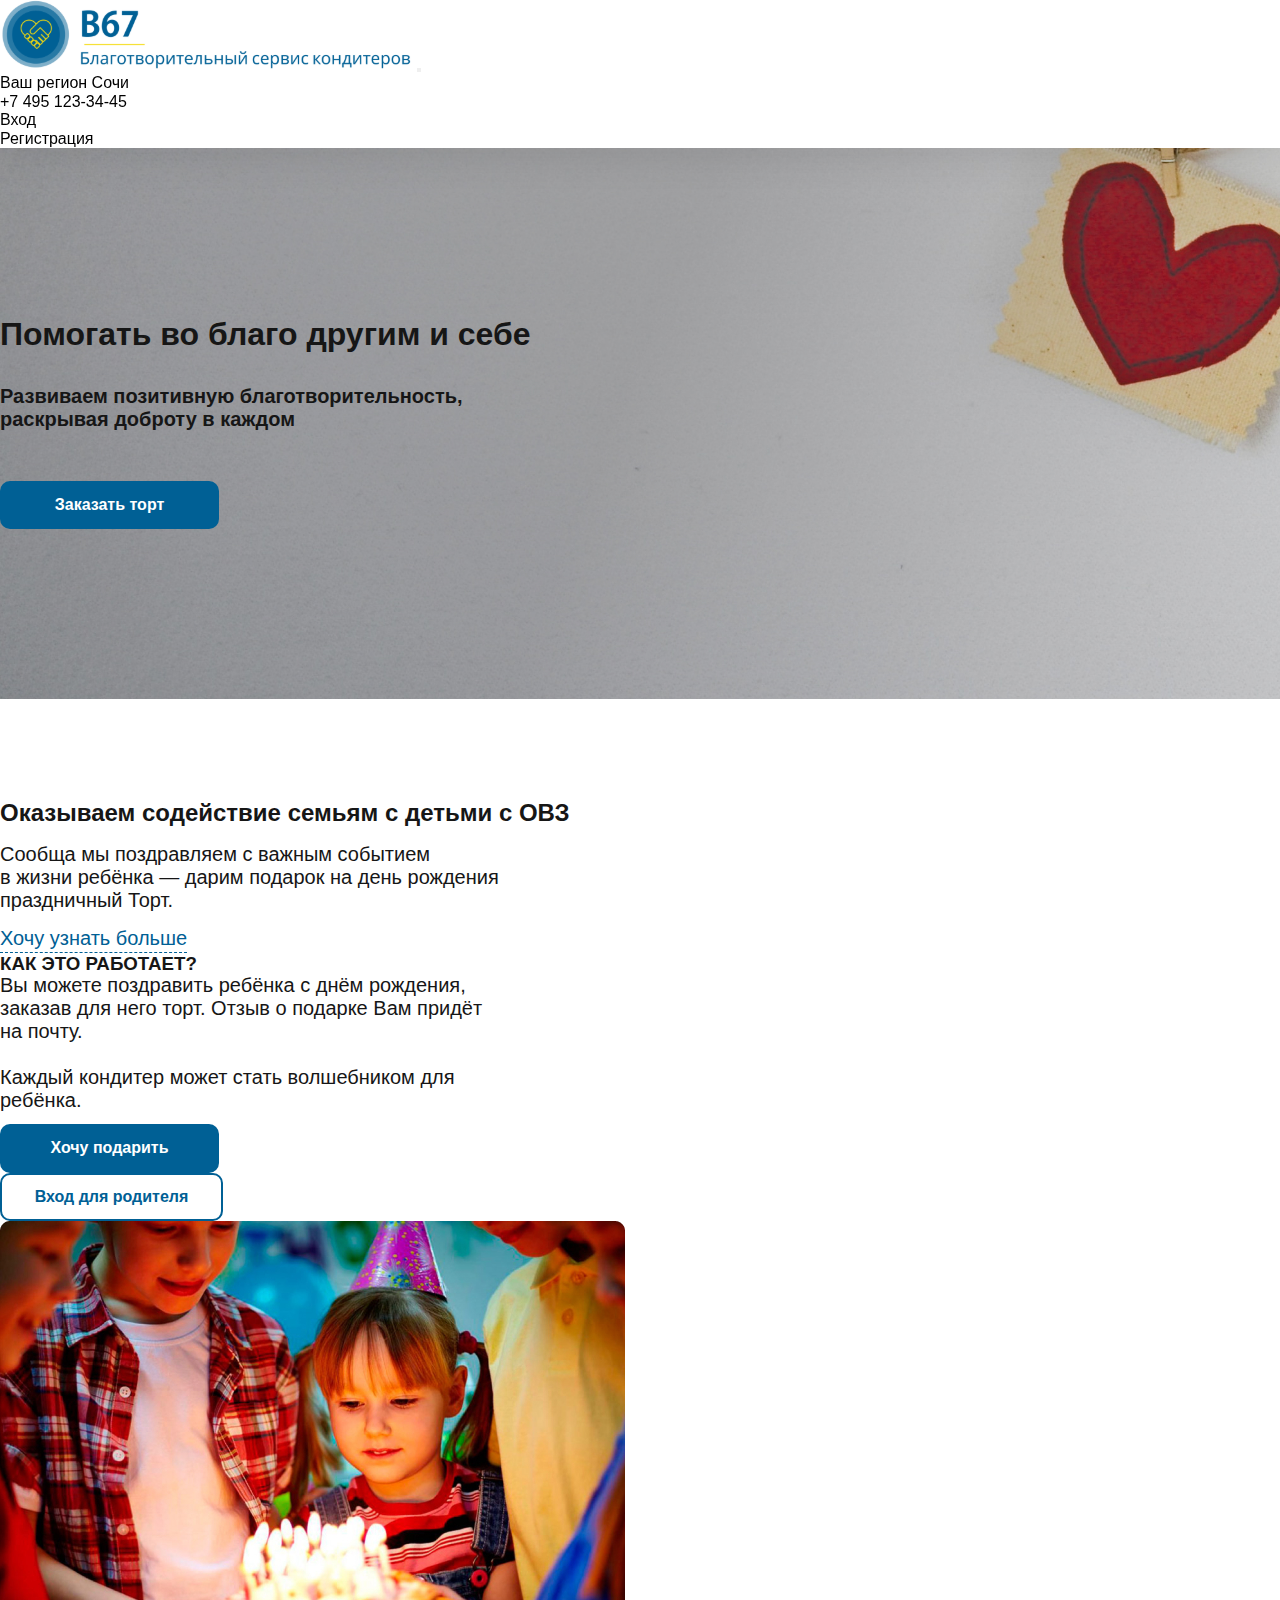
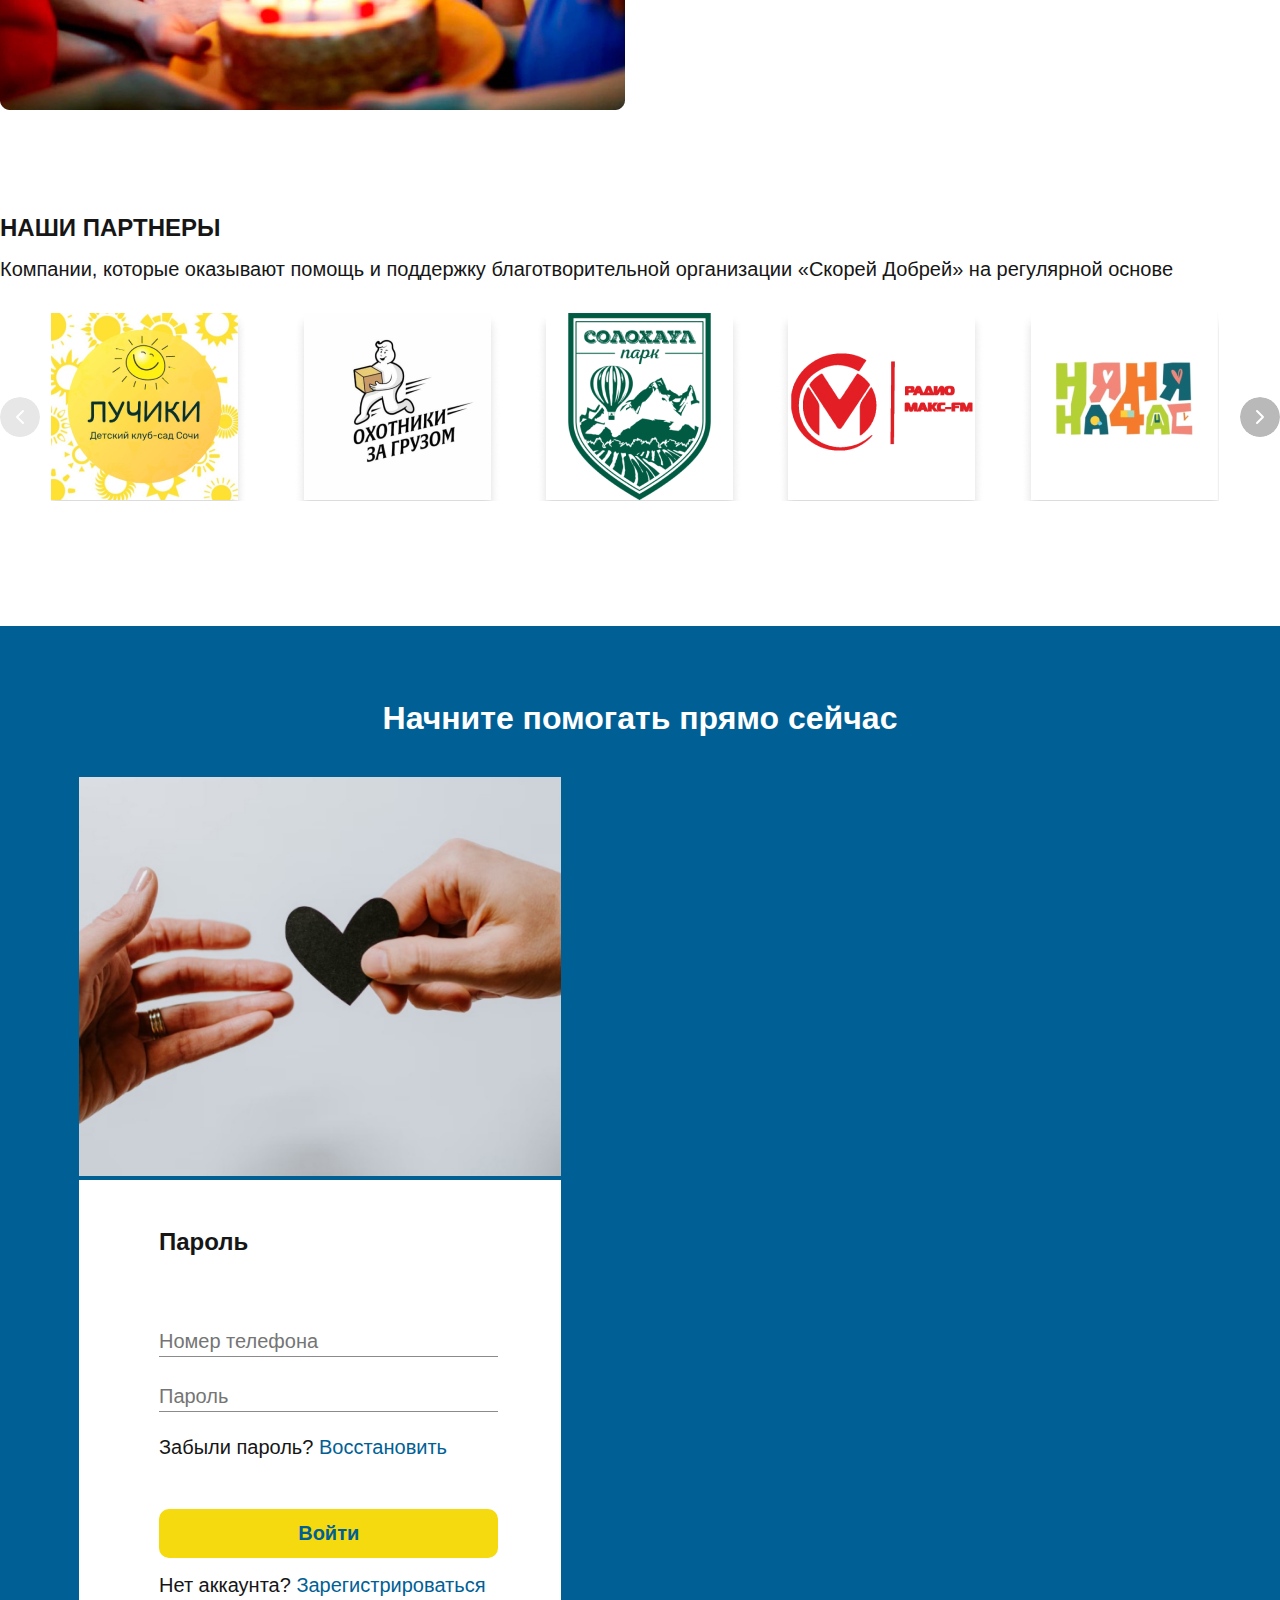
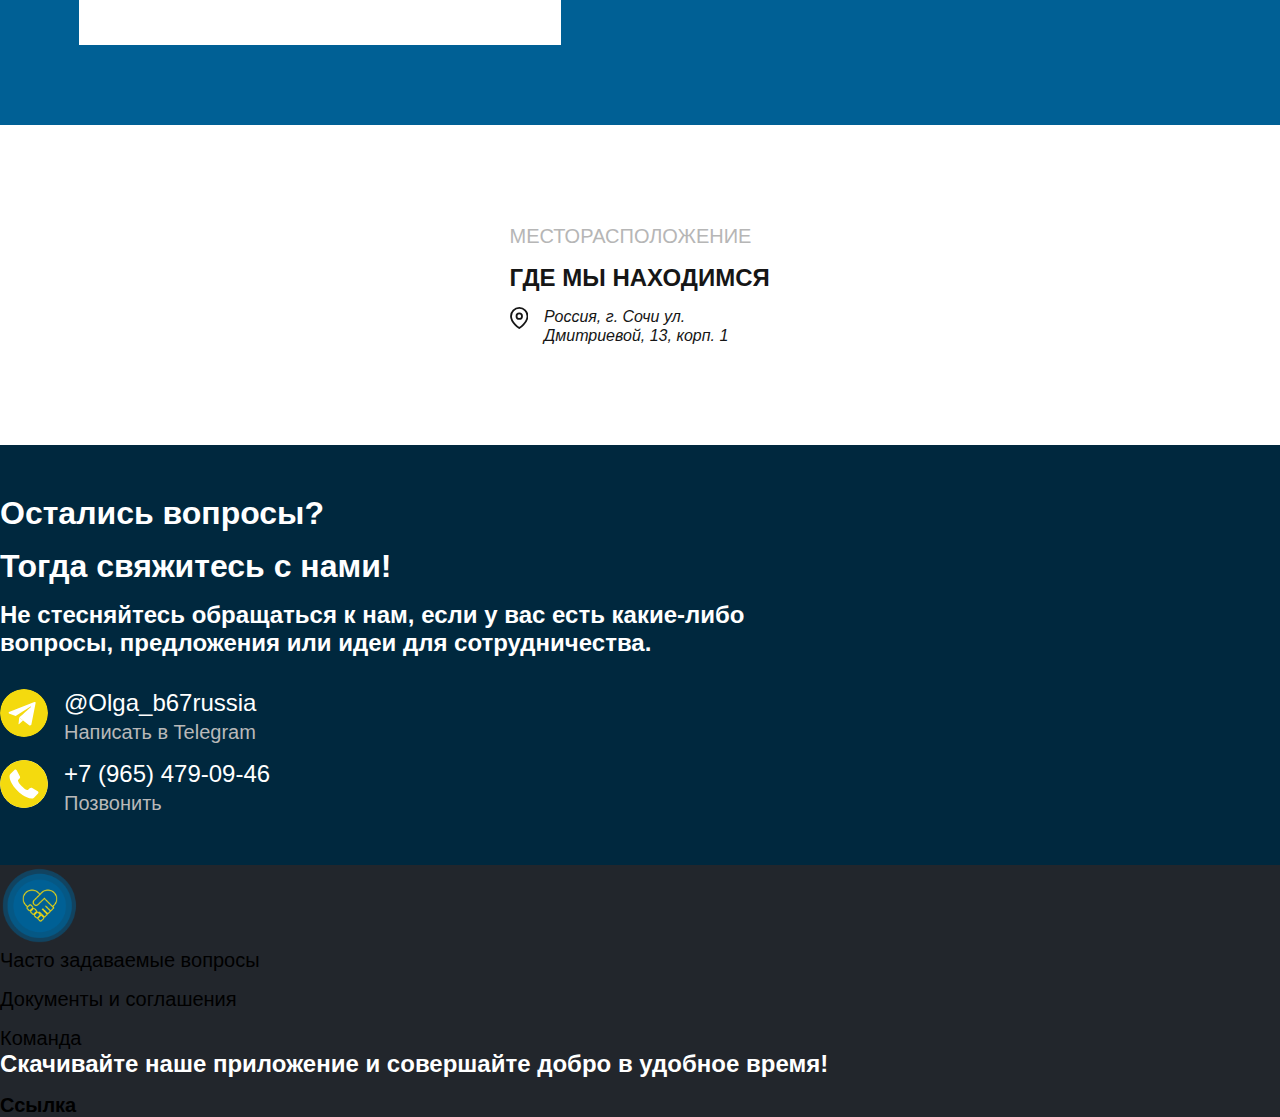
==== commit 474d6601: "add" ====
--- a/index.html
+++ b/index.html
@@ -14,22 +14,35 @@
 
 <body>
     <header class="header">
-        <div class="container header__container">
-            <a href="#" class="header__logo">
-                <img src="img/Logo.svg" alt="" class="logo-img">
-            </a>
-            <div class="header__menu">
-                <div class="header__info">
-                    <button class="header__btn-region btn-reset header-btn-style">Ваш регион - <span
-                            class="header__btn-region_sochi">Сочи</span></button>
-                    <a href="tel:+74951233445" class="header__tel header-btn-style">+7 495 123-34-45</a>
-                </div>
-                <div class="header__regist">
-                    <button class="header__btn-entrance btn-reset header-btn-style">Вход</button>
-                    <button class="header__btn-regist btn-reset header-btn-style">Регистрация</button>
-                </div>
-            </div>
-        </div>
+        
+        <nav class="navbar navbar-expand-lg bg-light">
+            <div class="container-fluid">
+              <a class="navbar-brand" href="#"> <img src="img/Logo.svg" alt="" class="logo-img"></a>
+              <button class="navbar-toggler" type="button" data-bs-toggle="collapse" data-bs-target="#navbarSupportedContent" aria-controls="navbarSupportedContent" aria-expanded="false" aria-label="Toggle navigation">
+                <span class="navbar-toggler-icon"></span>
+              </button>
+              <div class="collapse navbar-collapse justify-content-end" id="navbarSupportedContent">
+                <ul class="navbar-nav mb-2 mb-lg-0">
+                  <li class="nav-item">
+                    <a class="nav-link" aria-current="page" href="#">Ваш регион Сочи</a>
+                  </li>
+                  <li class="nav-item">
+                    <a class="nav-link" href="#">+7 495 123-34-45</a>
+                  </li>
+                  <li class="nav-item">
+                    <a class="nav-link" href="#">Вход</a>
+                  </li>
+                  <li class="nav-item">
+                    <a class="nav-link" href="#">Регистрация</a>
+                  </li>
+                 
+                 
+                </ul>
+                
+              </div>
+            </div>
+          </nav>
+        
     </header>
     <main class="main">
         <section class="hero">
@@ -43,7 +56,7 @@
         </section>
         <section class="project">
             <div class="container">
-                <div class="row justify-content-between">
+                <div class="row justify-content-between gy-4">
                     <div class="col-lg-6 col-sm-12">
                         <div class="project__info w-100">
                             <h2 class="project__title">
@@ -61,13 +74,17 @@
                                 на&nbsp;почту.<br> <br>
                                 Каждый кондитер может стать волшебником
                                 для ребёнка.</p>
-                            <div class="project__btn">
-                                <button class="project__btn-gift btn-reset">
-                                    Хочу подарить
-                                </button>
-                                <button class="project__btn-entrance btn-reset">
-                                    Вход для родителя
-                                </button>
+                            <div class="project__btn row gy-3">
+                                <div class="col">
+                                    <button class="project__btn-gift btn-reset">
+                                        Хочу подарить
+                                    </button>
+                                </div>
+                                <div class="col">
+                                    <button class="project__btn-entrance btn-reset">
+                                        Вход для родителя
+                                    </button>
+                                </div>
                             </div>
                         </div>
                     </div>
@@ -336,6 +353,8 @@
     <script src="libs/swiper-bundle.min.js"></script>
     <script src="libs/inputmask.min.js"></script>
     <script src="script.js"></script>
+    <script src="https://cdn.jsdelivr.net/npm/@popperjs/core@2.11.6/dist/umd/popper.min.js" integrity="sha384-oBqDVmMz9ATKxIep9tiCxS/Z9fNfEXiDAYTujMAeBAsjFuCZSmKbSSUnQlmh/jp3" crossorigin="anonymous"></script>
+    <script src="https://cdn.jsdelivr.net/npm/bootstrap@5.2.2/dist/js/bootstrap.min.js" integrity="sha384-IDwe1+LCz02ROU9k972gdyvl+AESN10+x7tBKgc9I5HFtuNz0wWnPclzo6p9vxnk" crossorigin="anonymous"></script>
 </body>
 
 </html>--- a/css/style.css
+++ b/css/style.css
@@ -78,7 +78,6 @@
 }
 
 .header__container {
-    
     display: flex;
     justify-content: space-between;
     padding-top: 25px;
@@ -89,7 +88,8 @@
 .header__menu {
     color: #161616;
     font-weight: 400;
-    font-size: 20px
+    font-size: 20px;
+    justify-content: flex-end;
 }
 
 .header__btn-region {
@@ -206,9 +206,7 @@
 }
 
 /* project */
-.project__container {
-    display: flex;
-    justify-content: space-between;
+.project {
     padding-top: 100px;
     padding-bottom: 100px;
 }
@@ -746,7 +744,7 @@
 }
 
 .application__text {
-    display: block;
+    display: block !important;
     font-weight: 700;
     font-size: 24px;
     margin-bottom: 16px;
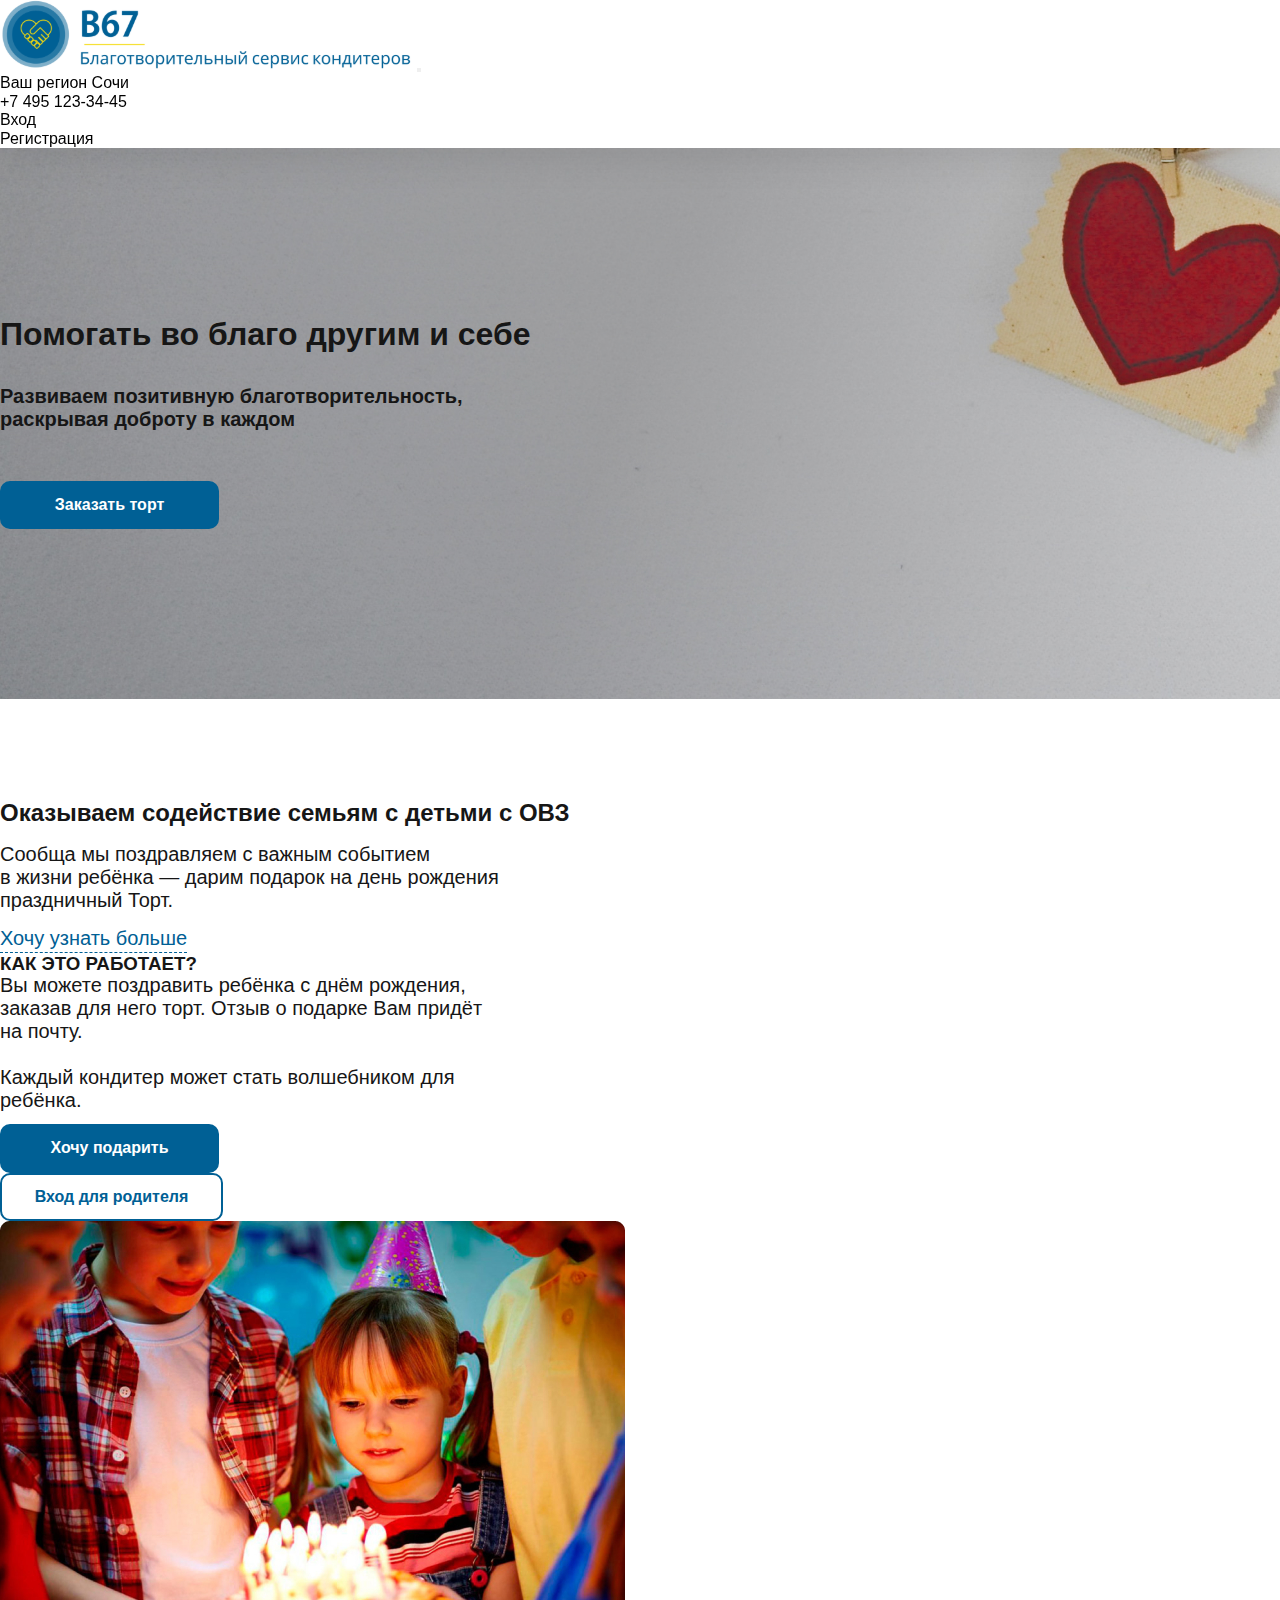
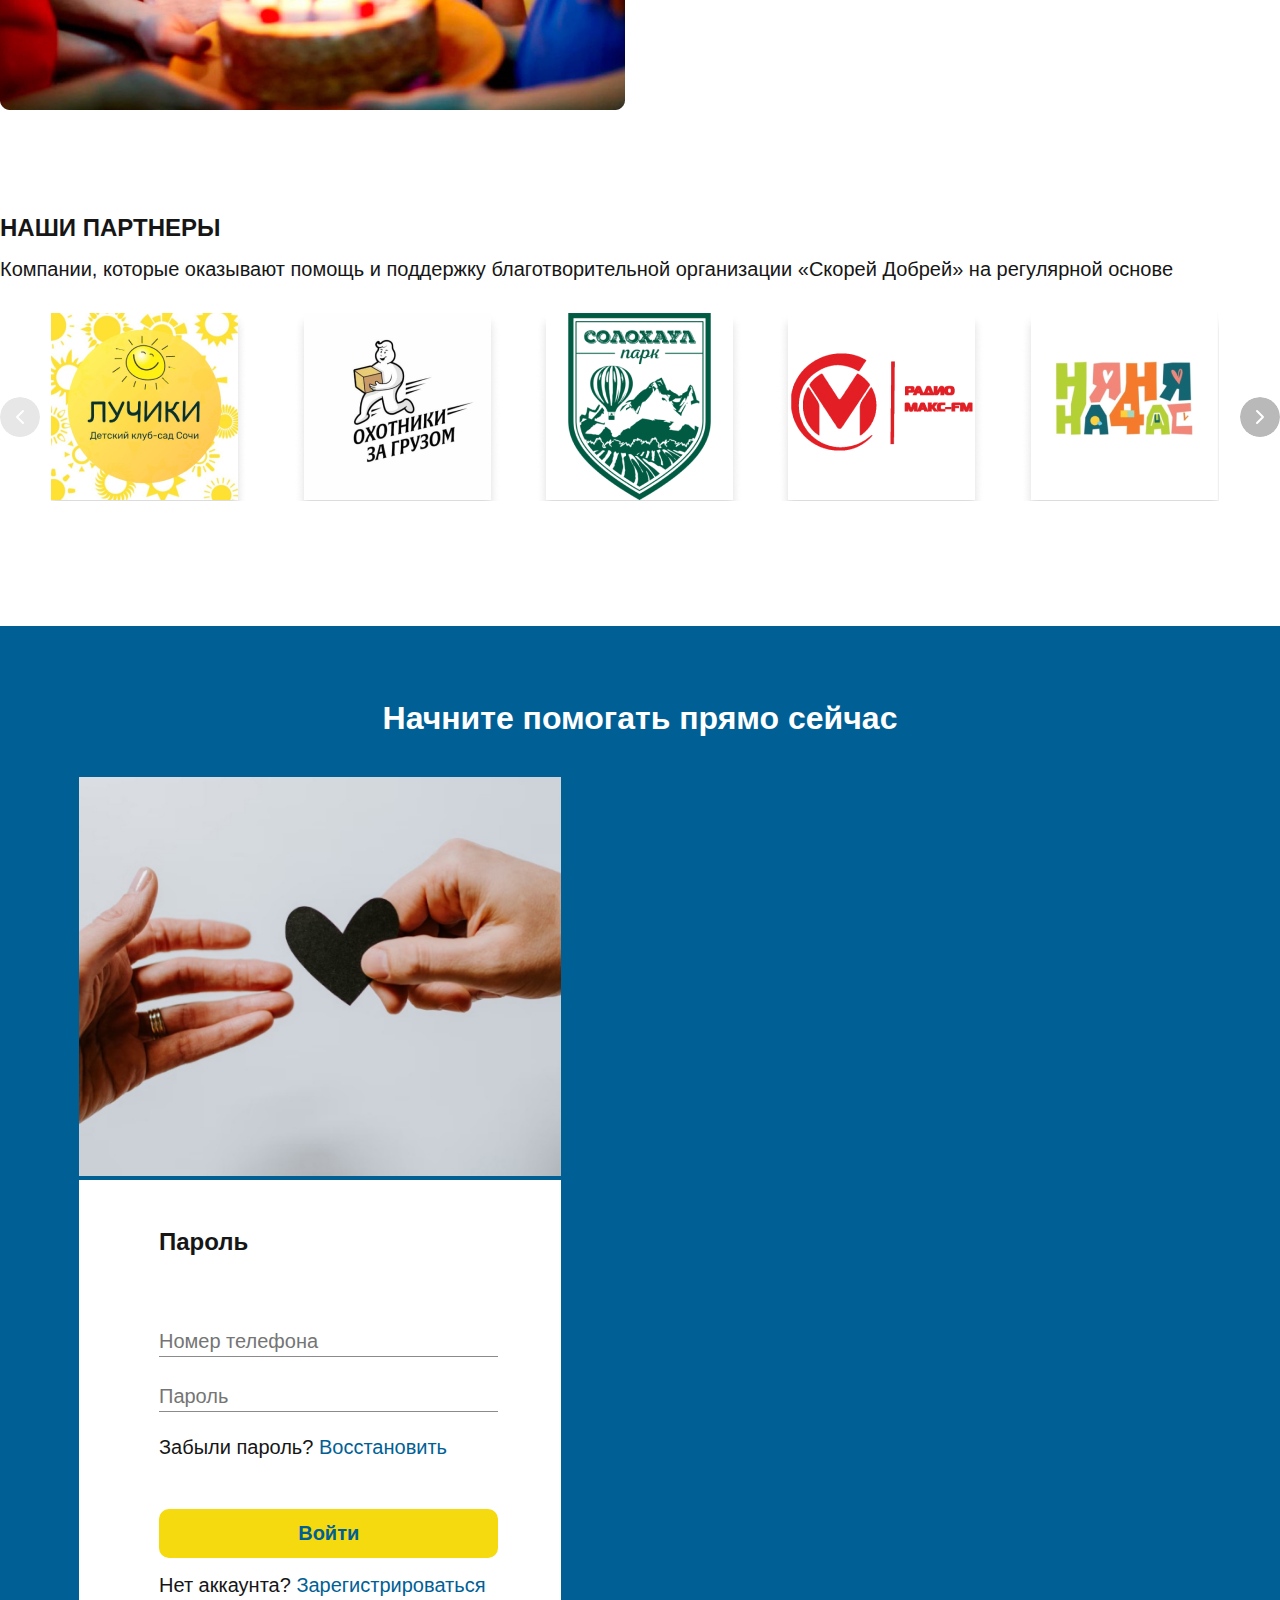
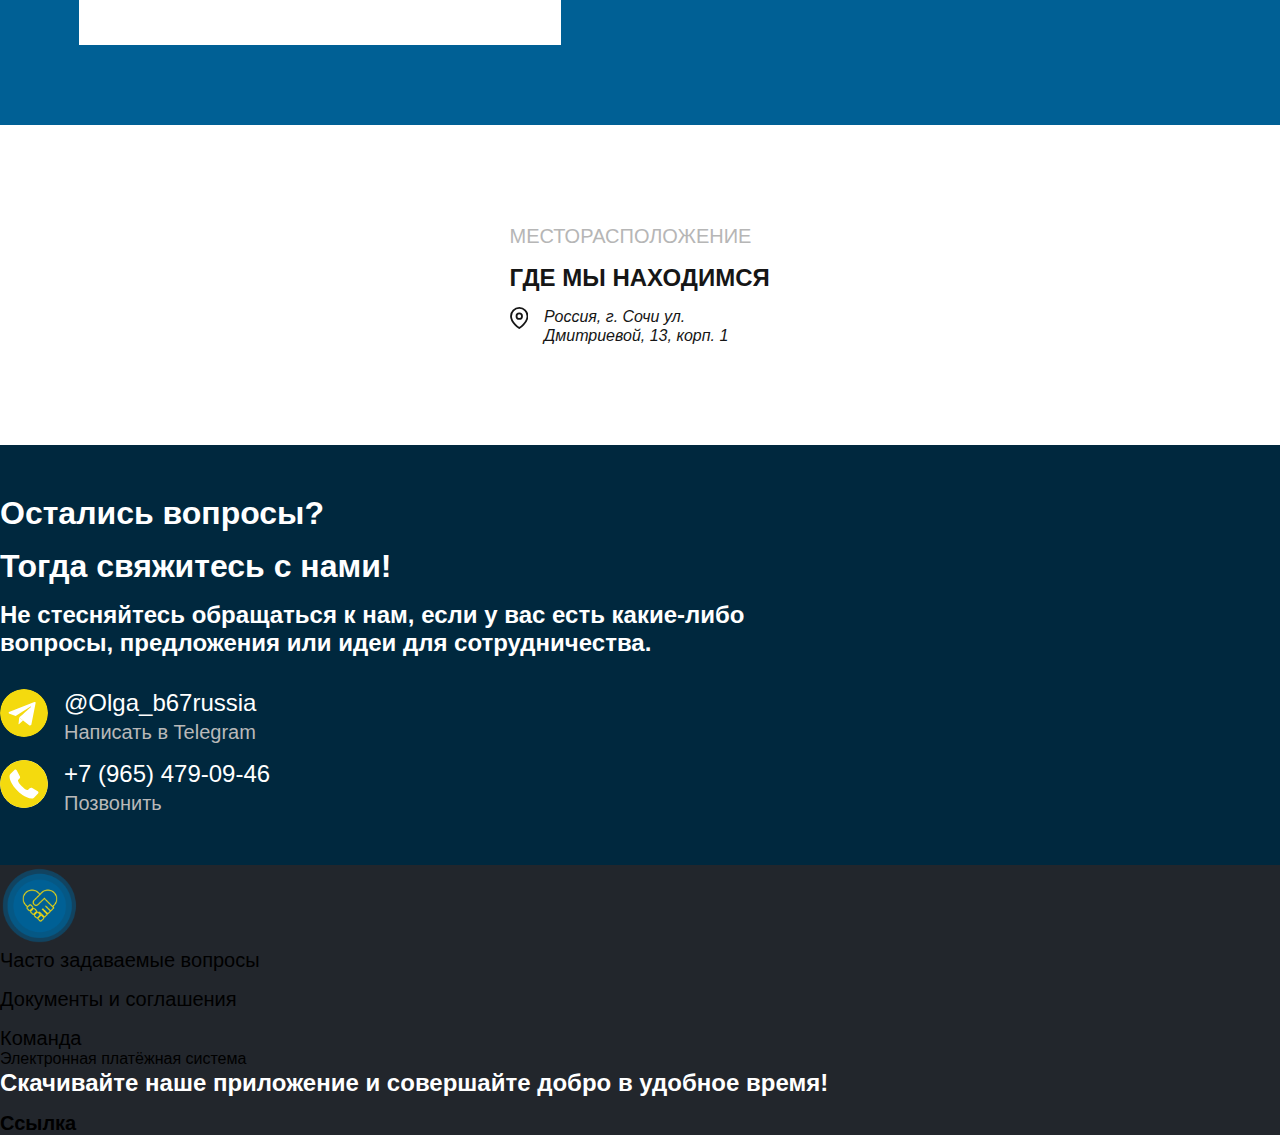
==== commit 8373efb1: "add" ====
--- a/index.html
+++ b/index.html
@@ -14,9 +14,8 @@
 
 <body>
     <header class="header">
-        
         <nav class="navbar navbar-expand-lg bg-light">
-            <div class="container-fluid">
+            <div class="container">
               <a class="navbar-brand" href="#"> <img src="img/Logo.svg" alt="" class="logo-img"></a>
               <button class="navbar-toggler" type="button" data-bs-toggle="collapse" data-bs-target="#navbarSupportedContent" aria-controls="navbarSupportedContent" aria-expanded="false" aria-label="Toggle navigation">
                 <span class="navbar-toggler-icon"></span>
@@ -33,16 +32,12 @@
                     <a class="nav-link" href="#">Вход</a>
                   </li>
                   <li class="nav-item">
-                    <a class="nav-link" href="#">Регистрация</a>
+                    <a class="nav-link" href="registration.html">Регистрация</a>
                   </li>
-                 
-                 
-                </ul>
-                
+                </ul>          
               </div>
             </div>
           </nav>
-        
     </header>
     <main class="main">
         <section class="hero">
@@ -65,7 +60,7 @@
                             <p class="project__descr">Сообща мы&nbsp;поздравляем с&nbsp;важным событием
                                 в&nbsp;жизни ребёнка&nbsp;&mdash; дарим подарок на&nbsp;день рождения
                                 праздничный Торт.</p>
-                            <a href="#" class="project__link">Хочу узнать больше</a>
+                            <a href="#faq" class="project__link">Хочу узнать больше</a>
                             <h3 class="project__subtitle">
                                 КАК ЭТО РАБОТАЕТ?
                             </h3>
@@ -76,14 +71,14 @@
                                 для ребёнка.</p>
                             <div class="project__btn row gy-3">
                                 <div class="col">
-                                    <button class="project__btn-gift btn-reset">
+                                    <a href="#entry-form" class="project__btn-gift">
                                         Хочу подарить
-                                    </button>
+                                    </a>
                                 </div>
                                 <div class="col">
-                                    <button class="project__btn-entrance btn-reset">
+                                    <a href="#entry-form" class="project__btn-entrance">
                                         Вход для родителя
-                                    </button>
+                                    </a>
                                 </div>
                             </div>
                         </div>
@@ -183,7 +178,7 @@
 
 
         </section>
-        <section class="entry-form">
+        <section class="entry-form" id="entry-form">
             <div class="container entry-form__container">
                 
                 <h2 class="entry-form__title">
@@ -251,7 +246,7 @@
             </div>
         </section>
 
-        <section class="faq">
+        <section class="faq" id="faq">
             <div class="container faq__container">
                 <div class="faq__top">
                     <h2 class="faq__title">Остались вопросы?</h2>
@@ -316,7 +311,7 @@
     <footer class="footer">
         <div class="container">
             <div class="row justify-content-between">
-                <div class="col-sm-12 col-lg-6">
+                <div class="col-sm-12 col-lg-4">
                     <div class="row">
                         <div class="col-sm-12 col-lg-3">
                             <a href="#" class="footer__logo" tabindex="-1">
@@ -330,12 +325,15 @@
                                 <a href="" class="footer__info-link">Команда</a>
                             </div>
                         </div>
+                       
                         
-                        
                     </div>
                     
                 </div>
-                <div class="col-sm-12 col-lg-6">
+                <div class="col-sm-12 col-lg-4">
+                    <a href="bank.html" class="footer__info-link">Электронная платёжная система</a>
+                </div>
+                <div class="col-sm-12 col-lg-4">
                     <div class="application">
                         <span class="application__text">Скачивайте наше приложение
                             и&nbsp;совершайте добро в&nbsp;удобное время!</span>
--- a/css/style.css
+++ b/css/style.css
@@ -260,6 +260,8 @@
 }
 
 .project__btn-gift {
+    display: block;
+    text-align: center;
     color: #fff;
     font-weight: 700;
     font-size: 16px;
@@ -291,6 +293,8 @@
 }
 
 .project__btn-entrance {
+    display: block;
+    text-align: center;
     color: #006095;
     font-size: 16px;
     font-weight: 700;
